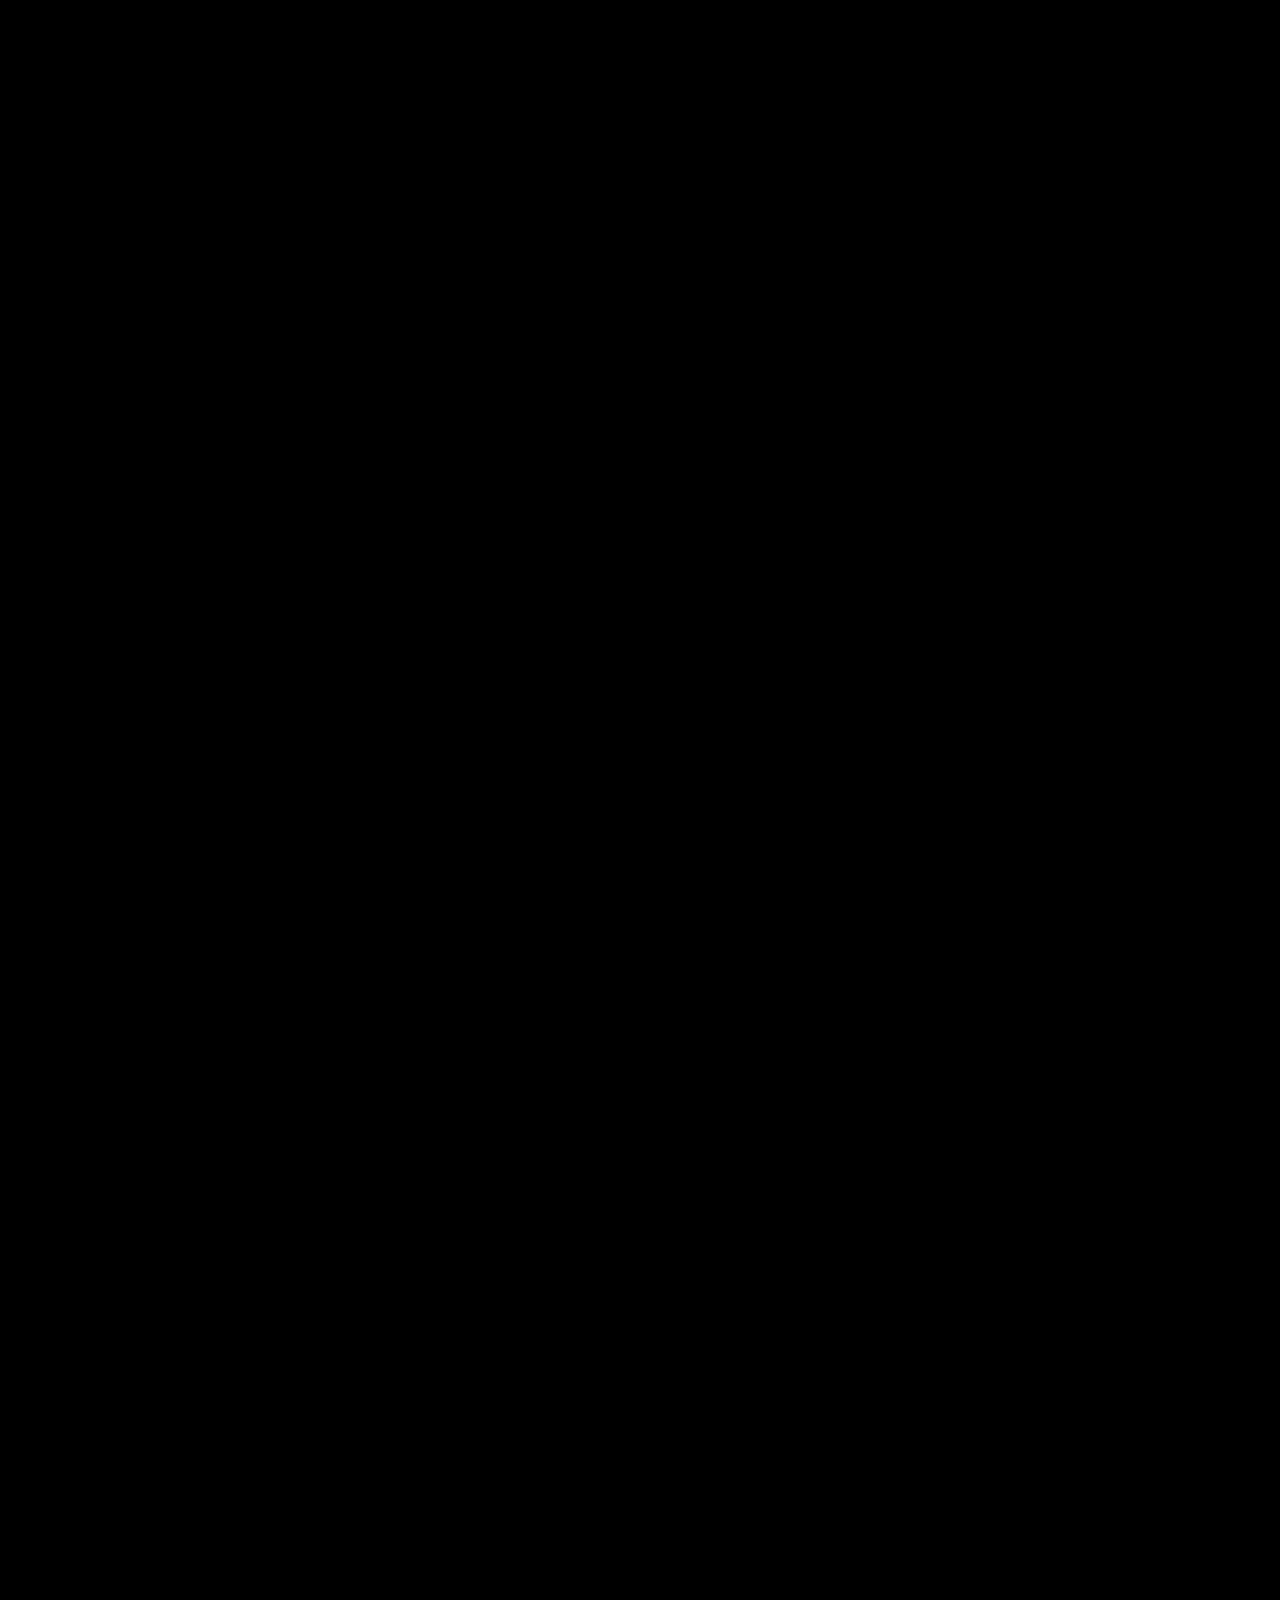
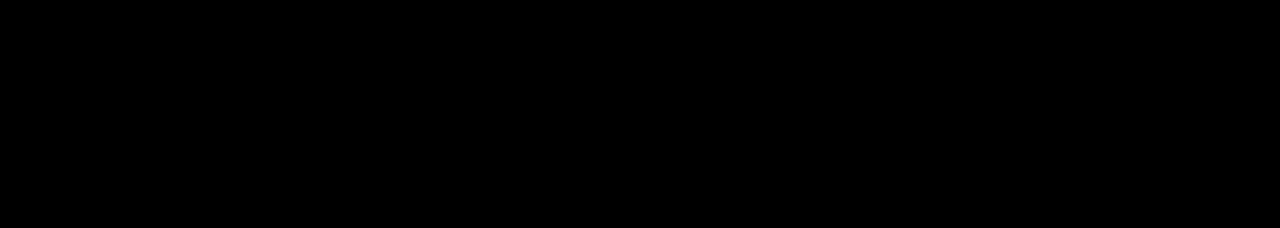
==== about_us.html @ 3aee6d56 "changes and new pages added" ====
<!DOCTYPE html>
<html lang="en">

<head>
    <meta charset="UTF-8">
    <meta name="viewport" content="width=device-width, initial-scale=1.0">
    <link rel="stylesheet" href="css/style.css">
    <link href="https://cdnjs.cloudflare.com/ajax/libs/font-awesome/6.0.0-beta3/css/all.min.css" rel="stylesheet">
    <link href="https://cdn.jsdelivr.net/npm/bootstrap@5.3.3/dist/css/bootstrap.min.css" rel="stylesheet"
        integrity="sha384-QWTKZyjpPEjISv5WaRU9OFeRpok6YctnYmDr5pNlyT2bRjXh0JMhjY6hW+ALEwIH" crossorigin="anonymous">
    <link rel="stylesheet" href="https://cdn.jsdelivr.net/npm/bootstrap-icons@1.11.3/font/bootstrap-icons.min.css">
    <title>BeforeBan</title>
    <style>
        
    </style>
</head>

<body class="link-body">
    <div class="container fade-up">

        <nav class="navbar-main fade-up">
            <div class="left-icons">
                <a href="#" class="text-white" id="openModal"><i class="fas fa-search"></i></a>
            </div>

            <div class="logo_2">
                <a href="index.html"><img src="images/logo2.png" alt=""></a>
            </div>

            <div class="right-icons">
                <a href="account.html" class="text-white"><i class="fas fa-user"></i></a>
                <a href="cart.html" class="text-white"><i class="fas fa-shopping-cart"></i></a>
            </div>
        </nav>

        <div class="menu">
            <a href="index.html">Home</a>
            <div class="dropdown">
                <a class="dropdown-toggle" href="#" role="button" id="dropdownAll">
                    All
                </a>
                <ul class="dropdown-menu bg-black" id="dropdownAllMenu">
                    <li><a class="dropdown-item" href="#">CAPS</a></li>
                    <li><a class="dropdown-item" href="#">T-SHIRTS</a></li>
                </ul>
            </div>

            <div class="dropdown">
                <a class="dropdown-toggle" href="#" role="button" id="dropdownCollection">
                    Collections
                </a>
                <ul class="dropdown-menu bg-black" id="dropdownCollectionMenu">
                    <li><a class="dropdown-item" href="#">OVERSIZED-T</a></li>
                    <li><a class="dropdown-item" href="#">BASEBALL CAPS</a></li>
                    <li><a class="dropdown-item" href="#">STREETWEAR SET</a></li>
                </ul>
            </div>

            <a href="#">Limited</a>
        </div>

        <div class="shipping-depth">
            <h1 class="pb-3 pt-3 about-heading">About Us</h1>

            <p>Welcome to BForBan, where artistry meets elegance in every stitch. Our brand is a testament to refined luxury and effortless sophistication, designed for those who seek exclusivity and embrace the finest things in life. At BForBan, we craft more than clothing; we curate timeless masterpieces that elevate your personal style.</p>

                <p>BForBan was born from a vision of premium craftsmanship and an unwavering commitment to excellence. With each collection, we embody the spirit of modern luxury—offering impeccably tailored garments that combine contemporary design with enduring quality. From luxurious t-shirts to meticulously crafted caps, every piece is a reflection of our dedication to precision, comfort, and elegance.</p>
                
                <h2>Our Vision</h2>

                <p>Our vision is to redefine modern luxury by offering products that transcend fleeting trends and embody timeless sophistication. We believe that true style is built on quality, authenticity, and attainable elegance—allowing our customers to confidently express their individuality through fashion.</p>
                

                <ul class="mt-5 mb-4">
                <h3 class="ul-heading">Why Choose BForBan?</h3>
                <li>- Exquisite Craftsmanship: Every item from BForBan is meticulously constructed from the highest-quality fabrics, ensuring unparalleled durability and comfort.</li>
               <li>- Distinctive Designs: Our pieces blend cutting-edge innovation with classic charm, offering designs that speak to both modern sensibilities and timeless elegance.</li>
                <li>- Collections: With a focus on exclusivity, our collections are designed for those who seek sophistication and distinction. Limited-edition releases ensure you’re always one step ahead in style.</li>
                <li>- Sustainability: We are deeply committed to ethical practices and environmental stewardship. From the sourcing of our materials to the final product, we strive to make a positive impact with each garment we create.</li>
                </ul>

                <h2>Our Commitment to You</h2>

                <p>At BForBan, we are committed to providing an unparalleled experience in both product and service. From the moment you discover our collections, we ensure a seamless journey marked by exceptional service, swift delivery, and a commitment to delivering the highest standard of quality.</p>
                
                <p>Our pieces are more than just fashion—they are an investment in your personal expression and a celebration of your distinct taste. With BForBan, you don’t simply wear clothing; you embody the essence of luxury and sophistication.</p>
                
                <!-- <h2>The BForBan Experience</h2>

                <ul>
               <li> Curated Luxury: A refined approach to style that combines heritage-inspired designs with modern sensibilities.</li>
               <li> Uncompromising Quality: From the finest fabrics to bespoke tailoring, we ensure every garment is a true work of art.</li>
                <li>Elegance for the Modern Connoisseur: Perfect for those who appreciate style that speaks volumes without saying a word.</li>
            </ul> -->
            <p>Join the exclusive world of <a class="text-green" href="index.html">BForBan</a>, where luxury, craftsmanship, and style converge. Thank you for choosing to elevate your wardrobe with us.</p>



        </div>



        <div class="footer-section">
            <label for="email-text">SUBSCRIBE TO OUR B4B SIGNUP:</label>
            <div class="form-control-footer">
                <input type="email" required>
                <label>
                    <span style="transition-delay:0ms">E</span><span style="transition-delay:50ms">n</span><span
                        style="transition-delay:100ms">t</span><span style="transition-delay:150ms">e</span><span
                        style="transition-delay:200ms">r</span><span style="transition-delay:250ms"></span><span
                        style="transition-delay:300ms">e</span><span style="transition-delay:350ms">m</span><span
                        style="transition-delay:400ms">a</span><span style="transition-delay:450ms">i</span><span
                        style="transition-delay:500ms">l</span><span style="transition-delay:550ms"></span><span
                        style="transition-delay:600ms">i</span><span style="transition-delay:650ms">d</span>
                </label>
            </div>

            <!-- Row below input with a link centered and social icons on the right -->
            <div class="footer-row mt-5">
                <a href="index.html" class="footer-link">@ 2024: BFORBAN CLOTHING</a>
                <div class="social-icons">
                    <a href="#" class="social-icon" aria-label="Facebook"><i class="fab fa-facebook"></i></a>
                    <a href="#" class="social-icon" aria-label="Twitter"><i class="fab fa-pinterest"></i></a>
                    <a href="#" class="social-icon" aria-label="Instagram"><i class="fab fa-instagram"></i></a>
                </div>
            </div>

            <!-- New row for footer links centered -->
            <div class="footer-links-row">
                <ul class="mt-5">
                    <li><a href="#" class="footer-link-bottom">Refund Policy</a></li>
                    <li><a href="#" class="footer-link-bottom">Terms and Service</a></li>
                    <li><a href="#" class="footer-link-bottom">Privacy Policy</a></li>
                    <li><a href="#" class="footer-link-bottom">Shipping Policy</a></li>
                </ul>
            </div>

        </div>



    </div>



    <!-- Search Modal -->
    <div id="searchModal" class="modal">
        <div class="modal-content-search">
            <span class="close" id="closeModal">&times;</span>
            <h5 class="text-shine-modal">"FIND YOUR THREAD"</h5>
            <input type="text" placeholder="Search...">
            <button type="button">Search</button>
        </div>
    </div>





    <script src="js/scripts.js"></script>
    <script src="https://cdn.jsdelivr.net/npm/@popperjs/core@2.11.6/dist/umd/popper.min.js"
        integrity="sha384-oBqDVmMz4fnFO9gybBogGz+zWkRJixsnhRQZBs3mI1cE5Qihc95cJfM6HLFfM5bs"
        crossorigin="anonymous"></script>
    <script src="https://cdn.jsdelivr.net/npm/bootstrap@5.3.3/dist/js/bootstrap.min.js"
        integrity="sha384-eHRCQYeF4mZ4hxLnGgEv99d/6sICnxD+5y6LP6azHxSHCJcWuKbB0I4laYFejJOE"
        crossorigin="anonymous"></script>

</body>

</html>
---- css/style.css ----
* {
  margin: 0;
  padding: 0;
  box-sizing: border-box;
}

body,
html {
  height: 100%;
  font-family: Arial, sans-serif;
  color: white;
}

.video-background {
  position: fixed;
  top: 0;
  left: 0;
  width: 100%;
  height: 100%;
  object-fit: cover;
  z-index: -1;
  /* Ensure video stays behind content */
  filter: brightness(0.7);
  /* Optional: dims the video */
}

.content {
  display: flex;
  flex-direction: column;
  justify-content: center;
  align-items: center;
  height: 100vh;
  text-align: center;
  z-index: 1;
  /* Ensure content is above the video */
  position: relative;
}

.logo {
  font-size: 1em;
  font-weight: bold;
  margin-bottom: 20px;
  animation: rotateRight 10s linear infinite;
  /* Rightward rotation */
}

/* Define keyframes for rightward rotation (along the X-axis) */
@keyframes rotateRight {
  from {
    transform: rotateX(0deg);
  }

  to {
    transform: rotateX(360deg);
    /* Complete 360-degree rotation along x-axis */
  }
}

.links a {
  display: block;
  font-size: 1.1em;
  color: white;
  margin: 15px 0;
  text-decoration: none;
  font-family: monospace;
  letter-spacing: 2px;
  transition: color 0.3s, transform 0.3s;
}

.links a:hover {
  transform: scale(1.7);
  font-weight: bold;
}


/* Social Media Icons */
.social-media {
  position: fixed;
  bottom: 60px;
  /* Positioned near the bottom */
  left: 50%;
  transform: translateX(-50%);
  display: flex;
  justify-content: center;
  gap: 20px;
  z-index: 2;
  /* Ensure icons are above the video */
}

.social-media a {
  color: white;
  font-size: 2em;
  /* Adjusted size for better visibility */
  text-decoration: none;
  transition: transform 0.3s;
}

.social-media a:hover {
  transform: scale(1.3);
  /* Zoom effect on hover */
}

/* Social Media Text */
.social-media-text {
  position: fixed;
  bottom: 20px;
  /* Positioned just below the icons */
  left: 50%;
  transform: translateX(-50%);
  font-size: 1.2em;
  /* Default font size */
  color: white;
  text-align: center;
  z-index: 2;
  /* Ensure the text is above the video */
}

/* Media Query for Mobile Devices */


.text-shine {
  padding: 0px;
  color: #fff;
  background: linear-gradient(to right, #ffffff 0, #fff 10%, #00000056 20%);
  background-position: 0;
  -webkit-background-clip: text;
  -webkit-text-fill-color: transparent;
  animation: shine 3s infinite linear;
  animation-fill-mode: forwards;
  -webkit-text-size-adjust: none;
  font-weight: 600;
  font-size: 20px;
  text-decoration: none;
  white-space: nowrap;
  font-family: monospace;
  margin-top: 20px;
  /* Space between the button and the text */
}


@-moz-keyframes shine {
  0% {
    background-position: 0;
  }

  60% {
    background-position: 180px;
  }

  100% {
    background-position: 180px;
  }
}

@-webkit-keyframes shine {
  0% {
    background-position: 0;
  }

  60% {
    background-position: 180px;
  }

  100% {
    background-position: 180px;
  }
}

@-o-keyframes shine {
  0% {
    background-position: 0;
  }

  60% {
    background-position: 180px;
  }

  100% {
    background-position: 180px;
  }
}

@keyframes shine {
  0% {
    background-position: 0;
  }

  60% {
    background-position: 180px;
  }

  100% {
    background-position: 360px;
  }
}


/* ---------------product css----------------- */
.link-body {
  background-color: #000;
  color: #fff;
  font-family: monospace;
}

/* Fade-up Animation */
.fade-up {
  opacity: 0;
  transform: translateY(20px);
  animation: fadeUpAnimation 1.5s ease-out forwards;
}

@keyframes fadeUpAnimation {
  from {
    opacity: 0;
    transform: translateY(50px);
  }

  to {
    opacity: 1;
    transform: translateY(0);
  }
}

.navbar-main {
  display: flex;
  justify-content: space-between;
  align-items: center;
  padding-bottom: 50px;
  padding-top: 50px;
  border-bottom: 1px solid #333;
}

.navbar-main .left-icons,
.navbar-main .right-icons {
  display: flex;
  align-items: center;
  gap: 15px;
}

.navbar-main .logo_2 {
  text-align: center;
  font-size: 1em;
  font-weight: bold;
}

.logo_2 img {
  width: 200px;
  margin-left: 30px;
}

@media (max-width: 768px) {
  .logo_2 img {
    width: 100px;
    margin-left: 20px;
  }
}

.menu {
  display: flex;
  flex-wrap: wrap;
  justify-content: center;
  gap: 15px;
  background-color: #11111149;
  padding: 10px 0;
  border-top: 1px solid #000000;
}

.menu a,
.menu .dropdown-toggle {
  color: #fff;
  text-decoration: none;
  transition: color 0.3s;
}

.menu a:hover,
.menu .dropdown-toggle:hover {
  color: #00ff00;
}

/* Dropdown Menu Styling */
.dropdown {
  position: relative;

}

/* Styling the dropdown menu */
.dropdown-menu {
  display: none;
  position: absolute;
  top: 100%;
  left: 0;
  background-color: #1111114c;
  border: none;
  padding: 10px;
  margin-top: 5px;
  z-index: 10;
  width: 200px;

}

.dropdown-menu a {
  color: #fff;
  text-decoration: none;
  display: block;

}

.dropdown-menu a:hover {
  color: #00ff00;
  background-color: #222;
}

@media (max-width: 768px) {
  .dropdown-menu {
    width: 100%;
    left: 0;
  }
}

.dropdown-menu a.active {
  color: #00ff00;
  background-color: #222;
  font-weight: bold;
  border: 1px solid white;

}


.modal {
  display: none;
  position: fixed;
  top: 0;
  left: 0;
  width: 100%;
  height: 100%;
  background-color: rgba(0, 0, 0, 0.578);
  justify-content: center;
  align-items: center;
  z-index: 1000;
}

.modal-content-search {
  background-color: #111;
  padding: 20px;
  border-radius: 5px;
  width: 90%;
  max-width: 500px;
  color: #fff;
  text-align: center;
  position: relative;
}

.modal-content-search .close {
  position: absolute;
  top: 10px;
  right: 10px;
  font-size: 1.5em;
  cursor: pointer;
  color: #fff;
}

.modal-content-search input[type="text"] {
  width: 100%;
  padding: 10px;
  margin-top: 20px;
  background-color: #000;
  border: 1px solid #333;
  border-radius: 3px;
  color: #fff;
}

.modal-content-search button {
  display: block;
  margin: 20px auto 0;
  padding: 5px 10px;
  background-color: #00000060;
  border: none;
  color: #ffffff9a;
  font-weight: bold;
  cursor: pointer;
  border-radius: 5px;
  transition: transform 0.3s ease, background-color 0.3s ease;
  /* Added transition for smooth effect */
}

.modal-content-search button:hover {
  transform: scale(1.1);
  /* Scale the button to 1.1 times its size when hovered */
  background-color: rgba(255, 255, 255, 0.421);
  color: black;
}

.text-shine-modal {
  padding: 0px;
  color: #ffffff;
  background: linear-gradient(to right, #ffffff95 0, #fff 10%, #ffffff6c 20%);
  background-position: 0;
  -webkit-background-clip: text;
  -webkit-text-fill-color: transparent;
  animation: shine 3s infinite linear, move-text 10s infinite linear;
  animation-fill-mode: forwards;
  -webkit-text-size-adjust: none;
  font-weight: 600;
  font-size: 20px;
  text-decoration: none;
  white-space: nowrap;
  font-family: monospace;
  margin-top: 20px;
  /* Space between the button and the text */
}

@-moz-keyframes shine {
  0% {
    background-position: 0;
  }

  60% {
    background-position: 180px;
  }

  100% {
    background-position: 180px;
  }
}

@-webkit-keyframes shine {
  0% {
    background-position: 0;
  }

  60% {
    background-position: 180px;
  }

  100% {
    background-position: 180px;
  }
}

@-o-keyframes shine {
  0% {
    background-position: 0;
  }

  60% {
    background-position: 180px;
  }

  100% {
    background-position: 180px;
  }
}

@keyframes shine {
  0% {
    background-position: 0;
  }

  60% {
    background-position: 180px;
  }

  100% {
    background-position: 360px;
  }
}


/* product-section all css */
.product-section {
  padding: 50px 0;
}

.card {
  background-color: #111;
  color: #fff;
  border: 1px solid #333;
  border-radius: 5px;
}



.card-img-top {
  height: 450px;
  object-fit: cover;
  object-position: top;
}

.card-img-title {
  color: #ffffff;
  font-size: 16px;
}

.card-text {
  color: white;
}

.btn-custom {
  background-color: #333;
  color: #fff;
  border: none;
  width: 50%;
}

.btn-custom:hover {
  background-color: #00ff00;
}

/* From Uiverse.io by JaydipPrajapati1910 */
.button-img-cart {
  --tooltip-height: 35px;
  --tooltip-width: 90px;
  --gap-between-tooltip-to-button: 100px;
  --button-color: #222;
  --tooltip-color: #fff;
  width: var(--width);
  height: var(--height);
  background: var(--button-color);
  text-align: center;
  border-radius: 0.45em;
  font-family: "Arial";
  transition: background 0.3s;
  justify-content: center;
  position: absolute;
  bottom: 30px;
  /* Adjust to control distance from bottom */
  left: 50%;
  transform: translateX(-50%);
  --width: 40%;
  /* Adjust width as needed */
  --height: 40px;
}

.button-img-cart::before {
  position: absolute;
  content: attr(data-tooltip);
  width: var(--tooltip-width);
  height: var(--tooltip-height);
  background-color: #555;
  font-size: 0.9rem;
  color: #fff;
  border-radius: .25em;
  line-height: var(--tooltip-height);
  bottom: calc(var(--height) + var(--gap-between-tooltip-to-button) + 10px);
  left: calc(50% - var(--tooltip-width) / 2);
}

.button-img-cart::after {
  position: absolute;
  content: '';
  width: 0;
  height: 0;
  border: 10px solid transparent;
  border-top-color: #555;
  left: calc(50% - 10px);
  bottom: calc(100% + var(--gap-between-tooltip-to-button) - 10px);
}

.button-img-cart::after,
.button-img-cart::before {
  opacity: 0;
  visibility: hidden;
  transition: all 0.5s;
}

.text {
  display: flex;
  align-items: center;
  justify-content: center;
}

.button-wrapper,
.text,
.icon {
  overflow: hidden;
  position: absolute;
  width: 100%;
  height: 100%;
  left: 0;
  color: #fff;
}

.text {
  top: 0
}

.text,
.icon {
  transition: top 0.5s;
}

.icon {
  color: #fff;
  top: 100%;
  display: flex;
  align-items: center;
  justify-content: center;
}

.icon svg {
  width: 24px;
  height: 24px;
}

.button-img-cart:hover {
  background: #222;
}

.button-img-cart:hover .text {
  top: -100%;
}

.button-img-cart:hover .icon {
  top: 0;
}

.button-img-cart:hover:before,
.button-img-cart:hover:after {
  opacity: 1;
  visibility: visible;
}

.button-img-cart:hover:after {
  bottom: calc(var(--height) + var(--gap-between-tooltip-to-button) - 20px);
}

.button-img-cart:hover:before {
  bottom: calc(var(--height) + var(--gap-between-tooltip-to-button));
}


.pagination {
  display: flex;
  justify-content: center;
  padding-top: 20px;
}

.page-link-pagination {
  position: relative;
  color: white;
  font-size: 24px;
  display: block;
  padding: var(--bs-pagination-padding-y) var(--bs-pagination-padding-x);
  text-decoration: none;
  background-color: black;
  transition: color .15s ease-in-out, background-color .15s ease-in-out, border-color .15s ease-in-out, box-shadow .15s ease-in-out;
}

/* Active page link */
.page-item.active .page-link-pagination {
  color: green;
}

/* Hover effect for page links */
.page-item .page-link-pagination:hover {
  background-color: #000000;
  color: #ffffff;
}

/* Arrow icon style */
.page-item a span {
  font-size: 24px;
  color: white;
}

/* Zoom-in effect on hover */
.page-item .page-link-pagination:hover {
  transform: scale(1.1);
}




/* ----------Main Footer Section-------------- */
.footer-section {
  display: flex;
  flex-direction: column;
  justify-content: center;
  align-items: center;
  padding: 20px;
  color: #fff;
  text-align: center;
  width: 100%;
  position: sticky;
}

/* Label Style */
.footer-section label {
  font-size: 18px;
  margin-bottom: 25px;
  width: 100%;
  /* Ensures the label takes the full width */
  text-align: center;
  /* Ensures label text is centered */
}

/* Form Control Container */
.form-control-footer {
  position: relative;
  display: flex;
  flex-direction: column;
  align-items: center;
  width: 100%;
  /* Make the form responsive */
  max-width: 400px;
  /* Prevents input from getting too wide */
  margin-bottom: 20px;
  /* Space between input and footer-row */
}

/* Input Field Style */
.form-control-footer input {
  background-color: transparent;
  border: 0;
  border-bottom: 2px #fff solid;
  display: block;
  width: 100%;
  max-width: 250px;
  /* Ensures input isn't too wide */
  padding: 15px 0;
  font-size: 18px;
  color: #fff;
  text-align: center;
}

/* Input Focus and Valid States */
.form-control-footer input:focus,
.form-control-footer input:valid {
  outline: 0;
  border-bottom-color: green;
}

/* Label Transition */
.form-control-footer label {
  position: absolute;
  top: 15px;
  left: 0;
  pointer-events: none;
  width: 100%;
  text-align: center;
}

/* Label Span Animation */
.form-control-footer label span {
  display: inline-block;
  font-size: 18px;
  min-width: 5px;
  color: #fff;
  transition: 0.3s cubic-bezier(0.68, -0.55, 0.265, 1.55);
}

/* Input Focus or Valid + Label Span */
.form-control-footer input:focus+label span,
.form-control-footer input:valid+label span {
  color: rgba(255, 255, 255, 0.449);
  transform: translateY(-30px);
}

/* Row below input (link + social icons) */
.footer-row {
  display: flex;
  justify-content: space-between;
  /* Space between the link and social icons */
  align-items: center;
  width: 100%;
  margin-top: 15px;
}

/* Footer Link Style */
.footer-link {
  color: #fff;
  font-size: 18px;
  text-decoration: none;
  text-align: left;
  /* Align the footer link to the left */
  width: 100%;
  max-width: 350px;
  /* Matches input field width */
}

/* Hover effect for footer link */
.footer-link:hover {
  color: green;
  text-decoration: line-through;
}

/* Social Icons Container */
.social-icons {
  display: flex;
  justify-content: flex-end;
  /* Align social icons to the right */
  gap: 15px;
}

/* Social Icon Style */
.social-icon {
  font-size: 20px;
  color: #fff;
  transition: color 0.3s;
}

/* Hover effect for social icons */
.social-icon:hover {
  color: #00aaff;
}

/* Responsive Design for Small Screens */
@media (max-width: 600px) {
  .footer-section {
    padding: 20px;
    width: 100%;
  }

  .form-control-footer {
    width: 90%;
    max-width: 350px;
  }

  /* Footer Row for Small Screens */
  .footer-row {
    flex-direction: column;
    align-items: center;
    gap: 10px;
  }

  .social-icons {
    justify-content: center;
    /* Center social icons on mobile */
    padding-top: 10px;
    /* Add padding-top for social icons on mobile */
  }

  .social-icon {
    font-size: 20px;
    margin-left: 10px;
  }

  /* Footer link styling */
  .footer-link {
    width: 100%;
    text-align: center;
    max-width: 100%;
    /* Ensure the footer link takes full width on small screens */
  }
}

/* Unordered list styles */
.footer-links-row ul {
  padding: 0;
  margin: 0;
  display: flex;
  list-style: inside;
  gap: 10px;
  flex-wrap: wrap;
  justify-content: center;
  align-items: flex-start;
  /* Ensure the items align at the top of the container */
}

.footer-links-row .footer-link-bottom {
  color: #fff;
  font-size: 12px;
  text-decoration: none;
  text-align: center;
  transition: color 0.3s ease, transform 0.3s ease;
  white-space: normal;
  word-wrap: break-word;
  word-break: break-word;
  width: auto;
}

/* Hover effect for links */
.footer-links-row .footer-link-bottom:hover {
  color: green;
  transform: scale(1.3);
}

/* Mobile responsiveness */
@media (max-width: 480px) {
  .footer-links-row ul {
    display: flex;
    flex-direction: column;
    padding-left: 0;
    align-items: flex-start;
    /* Align items from the same starting point */
    justify-content: flex-start;
    /* Ensure the items start from the top */
    width: 100%;
    /* Ensure the list uses the full width of the container */
  }

  .footer-links-row .footer-link-bottom {
    font-size: 14px;
    width: auto;
    text-align: left;
    /* Align the text to the left for a cleaner look */
    padding-left: 20px;
    /* Optional: Add padding to create indentation */
  }
}



/* ----------account login-form css---------- */

.container-form-main {
  display: flex;
  justify-content: center;
  /* Horizontally centers the content */
  align-items: center;
  /* Vertically centers the content */
  flex-direction: column;
  /* Ensures the content is stacked vertically */
  padding: 20px;
  /* Optional padding to prevent content from touching the edges */
}

/* Login container */
.login-container {
  width: 100%;
  /* Make it take full width on smaller screens */
  max-width: 600px;
  /* Limit width to 600px for large screens */
  padding: 20px;
  background-color: #000000;
  border-radius: 8px;
  box-shadow: 0 4px 10px rgba(0, 0, 0, 0.1);
  /* Initial box shadow */
  display: flex;
  flex-direction: column;
  justify-content: center;
  align-items: center;
  border-top: none;
  border-bottom: none;
  transition: box-shadow 0.3s ease-in-out;
  /* box-shadow: 0 8px 10px white;  */

}

/* Hover effect for login container */
.login-container:hover {
  box-shadow: 0 8px 30px white;
  /* Increased shadow on hover */
}

/* Heading */
.form-heading {
  text-align: center;
  margin-bottom: 20px;
  font-size: 24px;
  font-weight: bold;
  color: #333;
}

/* Input group styling */
.input-group {
  margin-bottom: 15px;
}

.inputbox {
  position: relative;
  width: 100%;
  /* Make input box take up full width */
  max-width: 500px;
  /* Max width for input fields */
}

.inputbox input {
  position: relative;
  width: 100%;
  padding: 20px 10px 10px;
  background: transparent;
  outline: none;
  box-shadow: none;
  border: none;
  color: white;
  font-size: 1em;
  letter-spacing: 0.05em;
  transition: 0.5s;
  z-index: 10;
}

.inputbox span {
  position: absolute;
  left: 0;
  padding: 20px 10px 10px;
  font-size: 1em;
  color: #8f8f8f;
  letter-spacing: 00.05em;
  transition: 0.5s;
  pointer-events: none;
}

.inputbox input:valid~span,
.inputbox input:focus~span {
  color: white;
  transform: translateX(-10px) translateY(-34px);
  font-size: 0.75em;
}

.inputbox i {
  position: absolute;
  left: 0;
  bottom: 0;
  width: 100%;
  height: 2px;
  background: #ffffff2a;
  border-radius: 4px;
  transition: 0.5s;
  pointer-events: none;
  z-index: 9;
}

.form-heading {
  color: white;
  font-size: 30px;
  font-family: ui-monospace;
}

.inputbox input:valid~i,
.inputbox input:focus~i {
  height: 44px;
}

.input-group input:focus {
  outline: none;
  border-color: #007BFF;
}

/* Forgot password link */
.forgot-password {
  text-align: right;
  margin-bottom: 20px;
}

.forgot-password a {
  font-size: 12px;
  color: #f4f4f4;
  text-decoration: none;
  font-weight: bold;
}

.forgot-password a:hover {
  text-decoration: underline;
}

/* Sign In button */
.form-action {
  text-align: center;
  width: 100%;
  /* Ensure the button is centered */
}

.sign-in-button {
  padding: 12px 30px;
  /* Make the button a bit smaller */
  font-size: 16px;
  background-color: #0000005a;
  color: #fff;
  border: none;
  border-radius: 4px;
  cursor: pointer;
  width: auto;
  /* Make the button width auto (no 100% width) */
  transition: background-color 0.3s ease;
  margin: 0 auto;
  /* Centers the button */
}

.sign-in-button:hover {
  background-color: white;
  color: black;
}

/* Create account link below the button */
.create-account {
  text-align: center;
  margin-top: 15px;
}

.create-account p {
  font-size: 14px;
  color: #666;
}

.create-account a {
  font-size: 14px;
  color: #ffffff;
  text-decoration: none;
  font-weight: bold;
}

.create-account a:hover {
  text-decoration: underline;
}

/* Media Queries for Responsiveness */
@media (max-width: 768px) {

  /* For tablets and smaller devices */
  .form-heading {
    font-size: 20px;
  }

  .login-container {
    width: 90%;
    /* Slightly reduced width on smaller devices */
    max-width: 500px;
    /* Keep it manageable on larger small screens */
  }

  .inputbox {
    width: 100%;
    /* Ensure input box takes up full width */
  }

  .sign-in-button {
    font-size: 14px;
    padding: 10px 20px;
    width: auto;
    /* Center button width */
  }
}

@media (max-width: 480px) {

  /* For mobile screens */
  .form-heading {
    font-size: 18px;
  }

  .login-container {
    width: 100%;
    /* Full width on mobile */
    padding: 15px;
  }

  .inputbox {
    width: 100%;
    /* Ensure the input fields are full width */
  }

  .sign-in-button {
    font-size: 14px;
    padding: 10px 20px;
    width: auto;
    /* Center button width */
  }

  .forgot-password {
    text-align: center;
    margin-bottom: 15px;
  }

  .create-account p {
    font-size: 13px;
  }
}



/* ------------cart css-------------- */

.cart-container {
  display: flex;
  flex-direction: column;
  align-items: center;
  justify-content: center;
  text-align: center;
  padding: 50px 20px;
  /* Default padding */
  border-radius: 8px;
  box-shadow: 0 4px 6px rgba(0, 0, 0, 0.1);
  height: auto;
  /* Allow height to adjust based on content */
  margin: 20px;
}

/* Cart heading styling */
.cart-heading {
  font-size: 34px;
  font-weight: bold;
  margin-bottom: 20px;
  color: white;
  font-family: monospace;
}

/* Cart button styling */
.cart-button {
  font-size: 16px;
  padding: 10px 20px;
  border: none;
  border-radius: 5px;
  cursor: pointer;
  background-color: #000000;
  color: white;
  transition: background-color 0.3s ease;
}

.cart-button:hover {
  background-color: #ffffff;
  color: #000000;
}

/* Make cart-container responsive on smaller screens */
@media (max-width: 768px) {
  .cart-container {
    padding: 40px 15px;
    /* Adjust padding for tablets and small screens */
  }

  .cart-heading {
    font-size: 28px;
    /* Smaller font size for mobile */
    margin-bottom: 15px;
    /* Reduce margin for mobile */
  }

  .cart-button {
    font-size: 14px;
    padding: 8px 16px;
    /* Smaller button padding */
  }
}

/* For very small screens (max-width: 480px or smaller) */
@media (max-width: 480px) {
  .cart-container {
    padding: 20px 10px;
    /* Further reduce padding for very small screens */
    margin: 10px;
    /* Reduce margins */
  }

  .cart-heading {
    font-size: 24px;
    /* Even smaller font size */
    margin-bottom: 10px;
    /* Reduce margin */
  }

  .cart-button {
    font-size: 12px;
    /* Smaller button text */
    padding: 6px 12px;
    /* Smaller button padding */
  }
}

/* For extremely small screens (max-width: 320px) */
@media (max-width: 320px) {
  .cart-container {
    padding: 15px 5px;
    /* Minimal padding for very small screens */
  }

  .cart-heading {
    font-size: 20px;
    /* Much smaller font size for tiny screens */
    margin-bottom: 8px;
    /* Adjust bottom margin */
  }

  .cart-button {
    font-size: 10px;
    /* Super small button text */
    padding: 4px 10px;
    /* Small button padding */
  }
}

.cart-button:hover {
  background-color: #ffffff;
  color: #000000;
  /* Darker blue when hovering */
}

.btn-53,
.btn-53 *,
.btn-53 :after,
.btn-53 :before,
.btn-53:after,
.btn-53:before {
  border: 0 solid;
  box-sizing: border-box;
}

.btn-53 {
  -webkit-tap-highlight-color: transparent;
  -webkit-appearance: button;
  background-color: black;
  background-image: none;
  color: white;
  cursor: pointer;
  font-family: ui-sans-serif, system-ui, -apple-system, BlinkMacSystemFont,
    Segoe UI, Roboto, Helvetica Neue, Arial, Noto Sans, sans-serif,
    Apple Color Emoji, Segoe UI Emoji, Segoe UI Symbol, Noto Color Emoji;
  font-size: 16px;
  /* Default font size for larger screens */
  line-height: 1.5;
  margin: 0;
  -webkit-mask-image: -webkit-radial-gradient(#000, #fff);
  padding: 0;
  text-transform: uppercase;
  border-radius: 10px;
  display: block;
  font-weight: 900;
  overflow: hidden;
  padding: 0.6rem 3rem;
  position: relative;
}

.btn-53:disabled {
  cursor: default;
}

.btn-53:-moz-focusring {
  outline: auto;
}


.btn-53 [hidden] {
  display: none;
}

.btn-53 {
  border-radius: 10px;
  box-sizing: border-box;
  display: block;
  font-weight: 900;
  overflow: hidden;
  padding: 0.6rem 3rem;
  position: relative;
  text-transform: uppercase;
  box-shadow: 0 4px 10px rgb(255, 255, 255);

}

.btn-53 .original {
  background: white;
  color: black;
  display: grid;
  inset: 0;
  place-content: center;
  position: absolute;
  font-size: 18px;
  transition: transform 0.2s cubic-bezier(0.87, 0, 0.13, 1);
}

.btn-53:hover .original {
  transform: translateY(100%);
}

.btn-53 .letters {
  display: inline-flex;
  justify-content: center;
  flex-wrap: nowrap;
  /* Prevent the letters from wrapping */
  font-size: 16px;
  /* Default font size for larger screens */
}

.btn-53 span {
  opacity: 0;
  transform: translateY(-15px);
  transition: transform 0.4s cubic-bezier(0.87, 0, 0.13, 1), opacity 0.2s;
}

.btn-53:hover span {
  opacity: 1;
  transform: translateY(0);
}




/* @media (min-width: 768px) {
.btn-53.w-md-auto {
  width: auto; 
}
} */

.btn-53 span:nth-child(2n) {
  transform: translateY(15px);
}

.btn-53:hover span {
  opacity: 1;
  transform: translateY(0);
}

.btn-53:hover span:nth-child(2) {
  transition-delay: 0.1s;
}

.btn-53:hover span:nth-child(3) {
  transition-delay: 0.2s;
}

.btn-53:hover span:nth-child(4) {
  transition-delay: 0.3s;
}

.btn-53:hover span:nth-child(5) {
  transition-delay: 0.4s;
}

.btn-53:hover span:nth-child(6) {
  transition-delay: 0.5s;
}

@media (max-width: 768px) {
  .btn-53 .letters {
    font-size: 14px;
    /* Reduce font size for mobile */
    justify-content: center;
    /* Ensure text stays centered */
    flex-wrap: nowrap;
    /* Ensure text stays in one line */
  }

  .btn-53 .letters span {
    font-size: 14px;
    /* Reduce letter size for mobile */
  }

  .btn-53 {
    padding: 0.4rem 2rem;
    /* Adjust padding for smaller screens */
    min-width: 120px;
    /* Ensure the button remains reasonably sized */
  }
}

/* For extra small devices (250px screen width) */
@media (max-width: 250px) {
  .btn-53 .letters {
    font-size: 10px;
    /* Further reduce font size on very small screens */
  }

  .btn-53 .letters span {
    font-size: 10px;
    /* Reduce letter size further */
  }

  .btn-53 {
    min-width: 100px;
    /* Ensure the button fits on very small screens */
    padding: 0.3rem 1.5rem;
    /* Adjust padding further to fit */
  }
}



/* Default styles for the cube and button */
.cube {
  transition: all 0.4s;
  transform-style: preserve-3d;
  width: 200px;
  height: 47px;
}

.button-icon:hover {
  border-color: #000000;
}

.button-icon:hover .cube {
  transform: rotateX(90deg);
}

/* Styling for the sides of the cube */
.side {
  position: absolute;
  height: 47px;
  width: 200px;
  display: flex;
  font-size: 16px;
  /* Default font size */
  justify-content: center;
  align-items: center;
  letter-spacing: 0.5px;
  font-weight: bold;
}

/* Top side styling */
.top {
  background: black;
  color: #fff;
  transform: rotateX(-90deg) translate3d(0, 13.5px, 2em);
  box-shadow: 0 4px 10px white;
}

.top-text {
  color: white;
  text-decoration: none;
}

/* Front side styling */
.front {
  background: black;
  color: #fff;
  transform: translate3d(0, 0, 1em);
  box-shadow: 0 4px 10px rgb(255, 255, 255);
  /* You can adjust the values as needed */
}

/* Responsive adjustments */
@media (max-width: 768px) {
  .cube {
    width: 180px;
    /* Slightly reduce the width for smaller screens */
    height: 45px;
    /* Reduce height slightly */
  }

  .side {
    width: 180px;
    /* Match the width change */
    font-size: 14px;
    /* Smaller font size for smaller screens */
  }
}

/* For very small screens (max-width: 480px) */
@media (max-width: 480px) {
  .cube {
    width: 160px;
    /* Further reduce the width */
    height: 40px;
    /* Reduce height further */
  }

  .side {
    width: 160px;
    /* Adjust side width */
    font-size: 12px;
    /* Reduce font size for better readability */
  }
}

/* For extra small devices (max-width: 250px) */
@media (max-width: 230px) {
  .cube {
    width: 140px;
    /* Significantly reduce the size */
    height: 30px;
    /* Further reduce height */
  }

  .side {
    width: 140px;
    /* Match width of the cube */
    font-size: 10px;
    /* Very small font size for tiny screens */
    padding: 2px;
    /* Adjust padding for very small screens */
  }

  .top {
    transform: rotateX(-90deg) translate3d(0, 10px, 2em);
    /* Adjust top side for smaller size */
  }

  .front {
    transform: translate3d(0, 0, 1em);
    /* Keep the front side transform */
  }
}



/* shipping depth css */

.shipping-depth {
  display: flex;
  flex-direction: column;
  align-items: center;
  /* Centers content horizontally */
  justify-content: center;
  /* Centers content vertically */
  text-align: center;
  /* Ensures text is centered */
  padding: 40px 20px;
  /* Adds padding to the section */
}

/* Ensure heading has proper spacing */
.shipping-depth h1 {
  font-size: 2rem;
  /* Adjust heading size */
  margin-bottom: 20px;
}

/* Paragraph styling */
.shipping-depth p {
  font-size: 1rem;
  line-height: 1.6;
  max-width: 800px;
  /* Limits width of the paragraph for readability */
  margin: 0 auto;
  /* Centers the paragraph */
}

/* Mobile responsiveness for smaller screens */
@media (max-width: 768px) {
  .shipping-depth h1 {
    font-size: 1.5rem;
    /* Adjust heading size for smaller screens */
  }

  .shipping-depth p {
    font-size: 0.95rem;
    /* Adjust paragraph font size for better readability */
  }
}

/* Extra small devices */
@media (max-width: 480px) {
  .shipping-depth h1 {
    font-size: 1.3rem;
    /* Smaller heading size for very small screens */
  }

  .shipping-depth p {
    font-size: 0.85rem;
    /* Adjust paragraph size for smaller devices */
  }
}






/* collections page css */

.card-body {
  display: flex;
  flex-direction: column;
  justify-content: center;
  /* Centers content vertically */
  align-items: center;
  /* Centers content horizontally */
  padding-top: 20px;
  padding-bottom: 10px;
  /* Adjust this height based on your design */
  position: relative;
  /* To position arrows absolutely */
}

/* Button container styling */
.container-collection {
  display: flex;
  position: relative;
  /* To ensure the arrows are positioned relative to this container */
  align-items: center;
  /* Centers the button horizontally */
  justify-content: center;
  /* Centers the button in the middle */
}

/* Button styling */
.button-collection {
  cursor: pointer;
  background: none;
  border: none;
  border-radius: 8px;
  padding: .5em 1.5em;
  font-size: 20px;
  font-weight: 600;
  color: white;
  transition: all .3s ease;
  position: relative;
  text-decoration-line: none;
  /* Position the button relative to allow for arrow positioning */
}


/* Arrow styling */


.button-collection:hover {
  letter-spacing: 2px;
}

.button-collection:hover~.second {
  opacity: .66;
  right: -20px;
  transition-delay: 50ms;
}

.button-collection:hover~.third {
  opacity: .33;
  right: -40px;
  transition-delay: 100ms;
}

.button-collection:hover {
  color: white;
}

.collection-card-link {
  text-decoration: none;
}




/* about us page css */

.about-heading {
  font-size: 2rem;
}

.shipping-depth {
  display: flex;
  flex-direction: column;
  align-items: center;
  /* Centers content horizontally */
  justify-content: center;
  /* Centers content vertically */
  text-align: center;
  /* Ensures text is centered */
  padding: 40px 20px;
  /* Adds padding to the section */
  max-width: 1000px;
  /* Limits the maximum width */
  margin: 0 auto;
  /* Centers the content horizontally */
}

/* Ensure heading has proper spacing */
.shipping-depth h1 {
  font-size: 2rem;
  /* Adjust heading size */
  margin-bottom: 20px;
}

/* Paragraph styling */
.shipping-depth p,
.shipping-depth ul {
  padding-left: 0;
  /* Remove any left padding */
  text-align: center;
  /* Align text to the left */
}

/* Adjust paragraph and unordered list indentation */


.shipping-depth ul {
  padding: 20px;;
  /* Indent list items */
  list-style-type: none;
  border: 1px solid white;
  /* Remove default bullet points */
}

/* Styling for unordered list items */
.shipping-depth ul li {
  margin-bottom: 10px;
}

/* Heading style for subheadings */
.shipping-depth h2 {
  font-size: 1.5rem;
  margin-top: 20px;
  font-weight: bold;
  text-align: left;
  padding-left: 20px;
  /* Indent h2 */
}

/* Mobile responsiveness for smaller screens */
@media (max-width: 768px) {
  .shipping-depth h1 {
    font-size: 1.5rem;
    /* Adjust heading size for smaller screens */
  }

  .shipping-depth p {
    font-size: 0.95rem;
    /* Adjust paragraph font size for better readability */
    padding-left: 15px;
    /* Slightly reduce the padding for smaller screens */
  }

  .shipping-depth ul {
    padding-left: 15px;
    /* Reduce the padding on smaller devices */
  }

  /* Reduce the width of the section */
  .shipping-depth {
    max-width: 90%;
    /* Make the width more fluid for mobile */
    padding: 20px;
  }

  .shipping-depth ul li {
    font-size: 0.9rem;
    /* Adjust list items size */
  }

  .shipping-depth h2 {
    font-size: 1.3rem;
    /* Adjust h2 size */
    padding-left: 10px;
    /* Reduce indentation */
  }
}

/* Extra small devices */
@media (max-width: 480px) {
  .shipping-depth h1 {
    font-size: 1.3rem;
    /* Smaller heading size for very small screens */
  }

  .shipping-depth p {
    font-size: 0.85rem;
    /* Adjust paragraph size for smaller devices */
  }

  .shipping-depth ul {
    padding-left: 10px;
    /* Further reduce the padding */
  }

  /* Further adjust width for very small screens */
  .shipping-depth {
    max-width: 95%;
    /* Almost full-width */
    padding: 15px;
  }

  .shipping-depth ul li {
    font-size: 0.8rem;
    /* Smaller list items */
  }

  .shipping-depth h2 {
    font-size: 1.2rem;
    /* Adjust h2 size further */
  }
}
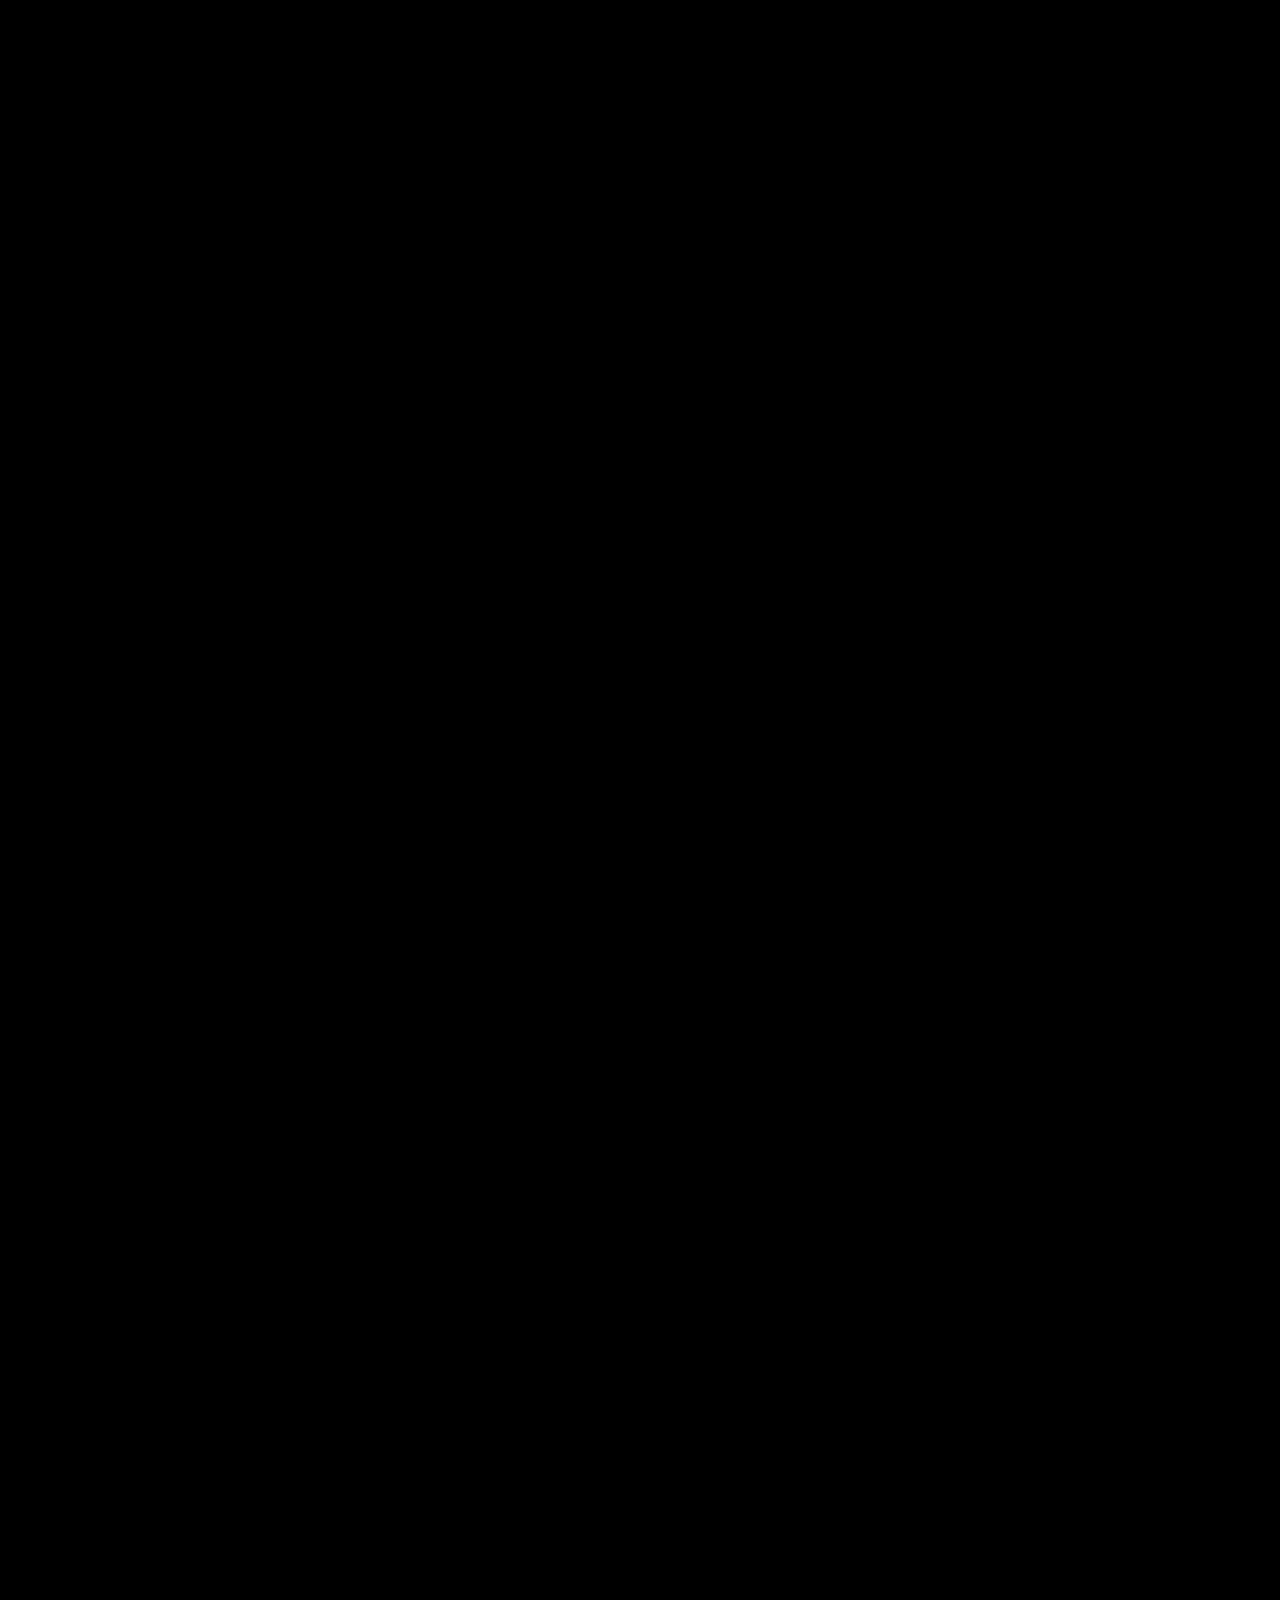
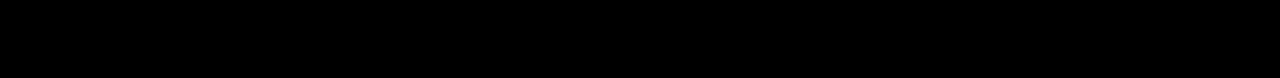
==== commit 95489e13: "changes" ====
--- a/about_us.html
+++ b/about_us.html
@@ -40,8 +40,9 @@
                     All
                 </a>
                 <ul class="dropdown-menu bg-black" id="dropdownAllMenu">
-                    <li><a class="dropdown-item" href="#">CAPS</a></li>
-                    <li><a class="dropdown-item" href="#">T-SHIRTS</a></li>
+                    <li><a class="dropdown-item" href="products.html?category=caps&page=1" id="capsLink">CAPS</a></li>
+    <li><a class="dropdown-item" href="products.html?category=tshirt&page=1" id="tshirtLink">T-SHIRTS</a></li>
+    <li><a class="dropdown-item" href="products.html?category=all&page=1" id="allProductsLink">ALL PRODUCTS</a></li>
                 </ul>
             </div>
 
@@ -158,6 +159,8 @@
 
 
     <script src="js/scripts.js"></script>
+    <script src="js/form.js"></script>
+
     <script src="https://cdn.jsdelivr.net/npm/@popperjs/core@2.11.6/dist/umd/popper.min.js"
         integrity="sha384-oBqDVmMz4fnFO9gybBogGz+zWkRJixsnhRQZBs3mI1cE5Qihc95cJfM6HLFfM5bs"
         crossorigin="anonymous"></script>
--- a/css/style.css
+++ b/css/style.css
@@ -1,13 +1,30 @@
+@font-face{
+  font-family: teko;
+  src: url(../fonts/exo/Exo-SemiBold.otf);
+}
+
+
 * {
   margin: 0;
   padding: 0;
   box-sizing: border-box;
+  -webkit-user-select: none; /* Chrome/Safari */
+  -moz-user-select: none;    /* Firefox */
+  -ms-user-select: none;     /* Internet Explorer */
+  user-select: none; 
+
+}
+
+img {
+  pointer-events: none;  /* Prevent images from being dragged */
+  -webkit-user-drag: none;
+  user-drag: none;
 }
 
 body,
 html {
   height: 100%;
-  font-family: Arial, sans-serif;
+  font-family: teko;
   color: white;
 }
 
@@ -58,11 +75,11 @@
 
 .links a {
   display: block;
-  font-size: 1.1em;
+  font-size: 0.9em;
   color: white;
   margin: 15px 0;
   text-decoration: none;
-  font-family: monospace;
+  font-family: teko;
   letter-spacing: 2px;
   transition: color 0.3s, transform 0.3s;
 }
@@ -121,7 +138,7 @@
 .text-shine {
   padding: 0px;
   color: #fff;
-  background: linear-gradient(to right, #ffffff 0, #fff 10%, #00000056 20%);
+  background: linear-gradient(to right, #ffffff 0, #fff 10%, #e9e9e983 50%);
   background-position: 0;
   -webkit-background-clip: text;
   -webkit-text-fill-color: transparent;
@@ -132,7 +149,7 @@
   font-size: 20px;
   text-decoration: none;
   white-space: nowrap;
-  font-family: monospace;
+  font-family: teko;
   margin-top: 20px;
   /* Space between the button and the text */
 }
@@ -199,7 +216,7 @@
 .link-body {
   background-color: #000;
   color: #fff;
-  font-family: monospace;
+  font-family: teko;
 }
 
 /* Fade-up Animation */
@@ -321,7 +338,7 @@
   color: #00ff00;
   background-color: #222;
   font-weight: bold;
-  border: 1px solid white;
+  /* border: 1px solid white; */
 
 }
 
@@ -404,7 +421,7 @@
   font-size: 20px;
   text-decoration: none;
   white-space: nowrap;
-  font-family: monospace;
+  font-family: teko;
   margin-top: 20px;
   /* Space between the button and the text */
 }
@@ -478,7 +495,21 @@
   border-radius: 5px;
 }
 
-
+@media (max-width: 1000px) {
+  .col-md-4 {
+    width: 50% !important;
+  }
+}
+
+@media (max-width: 600px) {
+  .col-md-4 {
+    width: 100% !important;
+  }
+  
+  .product {
+    margin-bottom: 15px;
+  }
+}
 
 .card-img-top {
   height: 450px;
@@ -518,7 +549,7 @@
   background: var(--button-color);
   text-align: center;
   border-radius: 0.45em;
-  font-family: "Arial";
+  font-family: teko;
   transition: background 0.3s;
   justify-content: center;
   position: absolute;
@@ -765,6 +796,7 @@
   width: 100%;
   margin-top: 15px;
 }
+
 
 /* Footer Link Style */
 .footer-link {
@@ -1014,7 +1046,7 @@
 .form-heading {
   color: white;
   font-size: 30px;
-  font-family: ui-monospace;
+  font-family: ui-teko;
 }
 
 .inputbox input:valid~i,
@@ -1182,7 +1214,7 @@
   font-weight: bold;
   margin-bottom: 20px;
   color: white;
-  font-family: monospace;
+  font-family: teko;
 }
 
 /* Cart button styling */
@@ -1292,9 +1324,7 @@
   background-image: none;
   color: white;
   cursor: pointer;
-  font-family: ui-sans-serif, system-ui, -apple-system, BlinkMacSystemFont,
-    Segoe UI, Roboto, Helvetica Neue, Arial, Noto Sans, sans-serif,
-    Apple Color Emoji, Segoe UI Emoji, Segoe UI Symbol, Noto Color Emoji;
+  font-family: teko;
   font-size: 16px;
   /* Default font size for larger screens */
   line-height: 1.5;
@@ -1582,7 +1612,7 @@
   /* Centers content vertically */
   text-align: center;
   /* Ensures text is centered */
-  padding: 40px 20px;
+  padding: 30px 10px;
   /* Adds padding to the section */
 }
 
@@ -1600,6 +1630,7 @@
   max-width: 800px;
   /* Limits width of the paragraph for readability */
   margin: 0 auto;
+  /* line-height: 2; */
   /* Centers the paragraph */
 }
 
@@ -1845,4 +1876,5 @@
     font-size: 1.2rem;
     /* Adjust h2 size further */
   }
-}+}
+
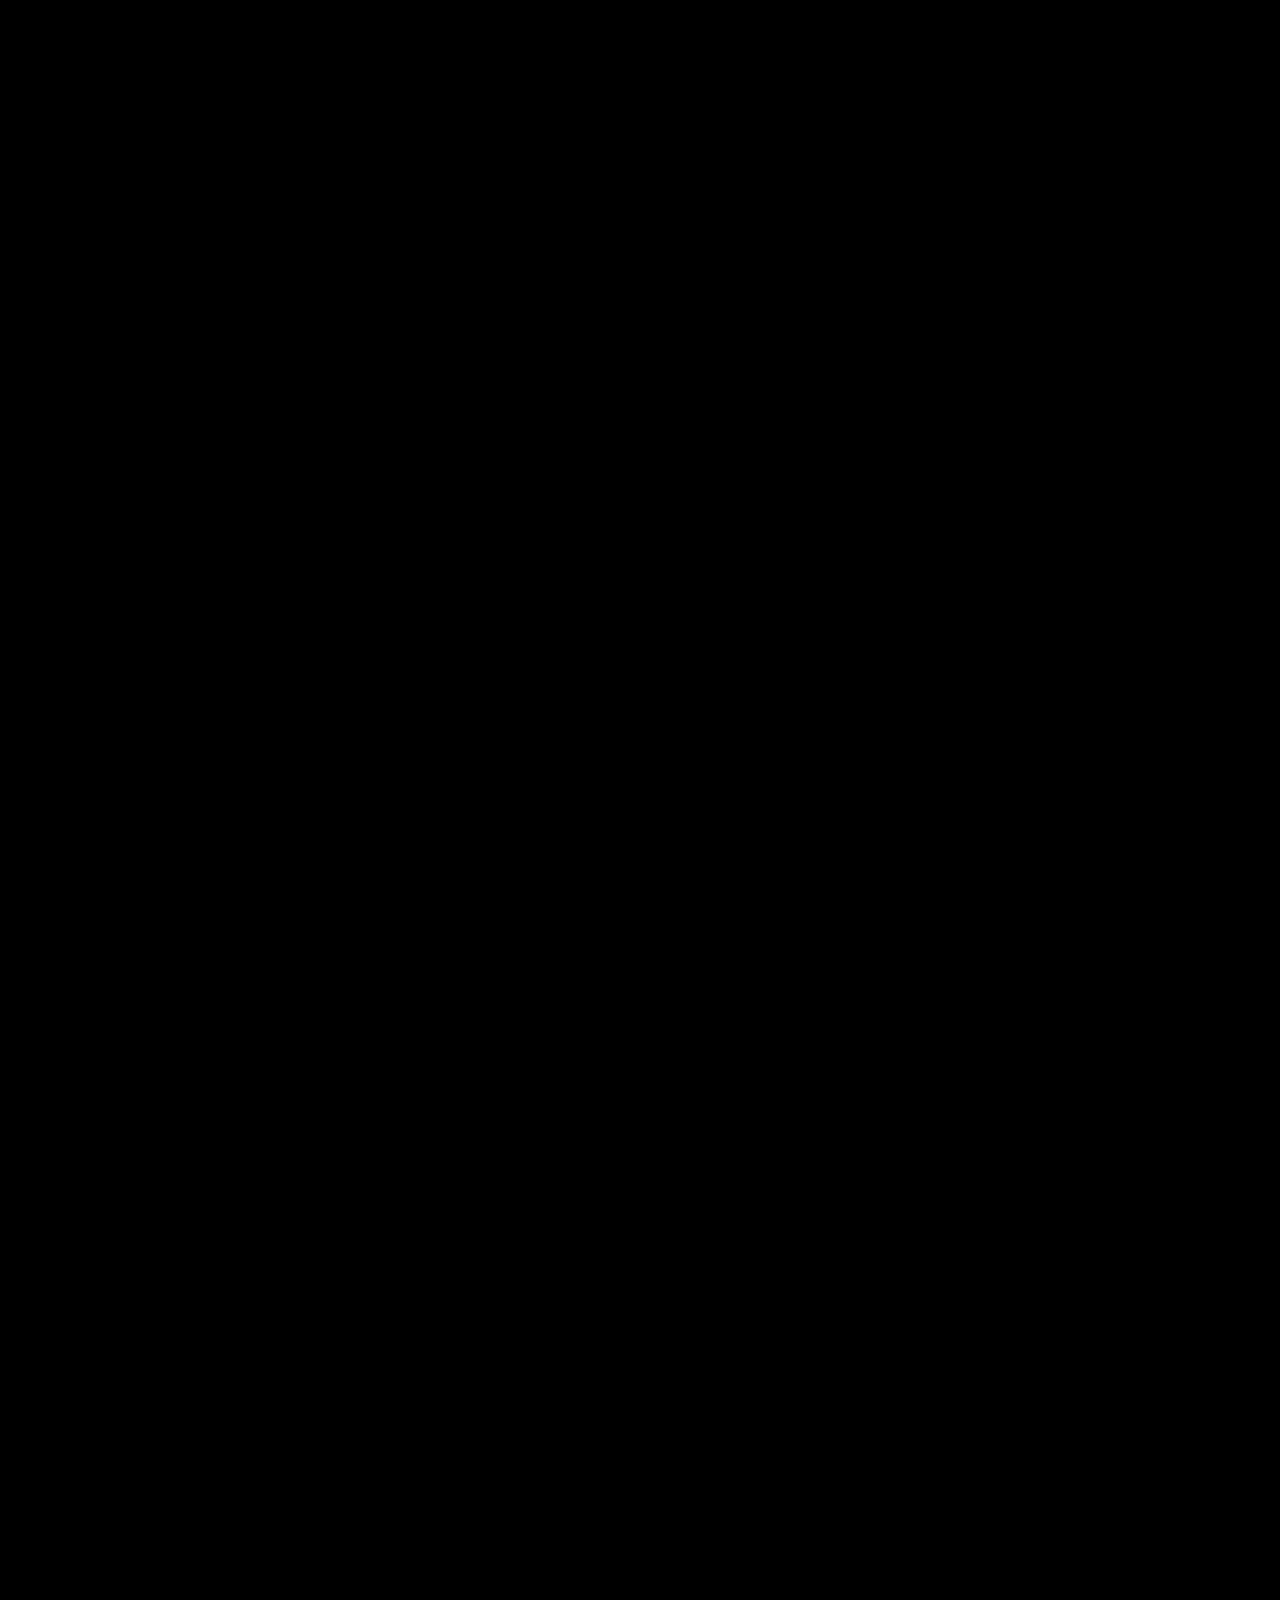
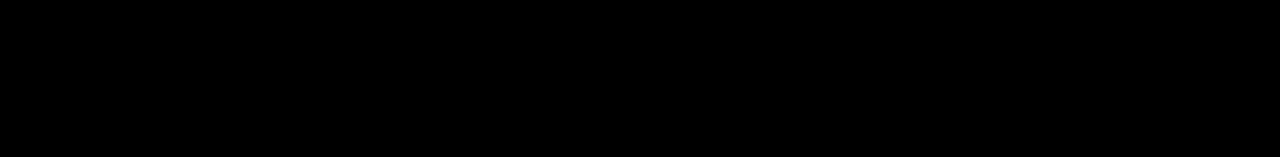
==== commit 98d83420: "added new contents and pages" ====
--- a/about_us.html
+++ b/about_us.html
@@ -16,6 +16,7 @@
 </head>
 
 <body class="link-body">
+
     <div class="container fade-up">
 
         <nav class="navbar-main fade-up">
@@ -60,16 +61,18 @@
             <a href="#">Limited</a>
         </div>
 
+
+        <h1 class="pb-2 pt-5 about-heading text-center">About Us</h1>
+
         <div class="shipping-depth">
-            <h1 class="pb-3 pt-3 about-heading">About Us</h1>
 
-            <p>Welcome to BForBan, where artistry meets elegance in every stitch. Our brand is a testament to refined luxury and effortless sophistication, designed for those who seek exclusivity and embrace the finest things in life. At BForBan, we craft more than clothing; we curate timeless masterpieces that elevate your personal style.</p>
+             <p class="pt-2">Welcome to BForBan, where artistry meets elegance in every stitch. Our brand is a testament to refined luxury and effortless sophistication, designed for those who seek exclusivity and embrace the finest things in life. At BForBan, we craft more than clothing; we curate timeless masterpieces that elevate your personal style.</p>
 
-                <p>BForBan was born from a vision of premium craftsmanship and an unwavering commitment to excellence. With each collection, we embody the spirit of modern luxury—offering impeccably tailored garments that combine contemporary design with enduring quality. From luxurious t-shirts to meticulously crafted caps, every piece is a reflection of our dedication to precision, comfort, and elegance.</p>
+                 <p class="pt-2">BForBan was born from a vision of premium craftsmanship and an unwavering commitment to excellence. With each collection, we embody the spirit of modern luxury—offering impeccably tailored garments that combine contemporary design with enduring quality. From luxurious t-shirts to meticulously crafted caps, every piece is a reflection of our dedication to precision, comfort, and elegance.</p>
                 
                 <h2>Our Vision</h2>
 
-                <p>Our vision is to redefine modern luxury by offering products that transcend fleeting trends and embody timeless sophistication. We believe that true style is built on quality, authenticity, and attainable elegance—allowing our customers to confidently express their individuality through fashion.</p>
+                 <p class="pt-2">Our vision is to redefine modern luxury by offering products that transcend fleeting trends and embody timeless sophistication. We believe that true style is built on quality, authenticity, and attainable elegance—allowing our customers to confidently express their individuality through fashion.</p>
                 
 
                 <ul class="mt-5 mb-4">
@@ -82,9 +85,9 @@
 
                 <h2>Our Commitment to You</h2>
 
-                <p>At BForBan, we are committed to providing an unparalleled experience in both product and service. From the moment you discover our collections, we ensure a seamless journey marked by exceptional service, swift delivery, and a commitment to delivering the highest standard of quality.</p>
+                 <p class="pt-2">At BForBan, we are committed to providing an unparalleled experience in both product and service. From the moment you discover our collections, we ensure a seamless journey marked by exceptional service, swift delivery, and a commitment to delivering the highest standard of quality.</p>
                 
-                <p>Our pieces are more than just fashion—they are an investment in your personal expression and a celebration of your distinct taste. With BForBan, you don’t simply wear clothing; you embody the essence of luxury and sophistication.</p>
+                 <p class="pt-2">Our pieces are more than just fashion—they are an investment in your personal expression and a celebration of your distinct taste. With BForBan, you don’t simply wear clothing; you embody the essence of luxury and sophistication.</p>
                 
                 <!-- <h2>The BForBan Experience</h2>
 
@@ -93,7 +96,7 @@
                <li> Uncompromising Quality: From the finest fabrics to bespoke tailoring, we ensure every garment is a true work of art.</li>
                 <li>Elegance for the Modern Connoisseur: Perfect for those who appreciate style that speaks volumes without saying a word.</li>
             </ul> -->
-            <p>Join the exclusive world of <a class="text-green" href="index.html">BForBan</a>, where luxury, craftsmanship, and style converge. Thank you for choosing to elevate your wardrobe with us.</p>
+             <p class="pt-2">Join the exclusive world of <a class="text-green" href="index.html">BForBan</a>, where luxury, craftsmanship, and style converge. Thank you for choosing to elevate your wardrobe with us.</p>
 
 
 
@@ -101,7 +104,7 @@
 
 
 
-        <div class="footer-section">
+        <div class="footer-section container">
             <label for="email-text">SUBSCRIBE TO OUR B4B SIGNUP:</label>
             <div class="form-control-footer">
                 <input type="email" required>
@@ -129,10 +132,10 @@
             <!-- New row for footer links centered -->
             <div class="footer-links-row">
                 <ul class="mt-5">
-                    <li><a href="#" class="footer-link-bottom">Refund Policy</a></li>
-                    <li><a href="#" class="footer-link-bottom">Terms and Service</a></li>
-                    <li><a href="#" class="footer-link-bottom">Privacy Policy</a></li>
-                    <li><a href="#" class="footer-link-bottom">Shipping Policy</a></li>
+                    <li><a href="refund_policy.html" class="footer-link-bottom">Refund Policy</a></li>
+                    <li><a href="terms_of_services.html" class="footer-link-bottom">Terms of Services</a></li>
+                    <li><a href="privacy_policy.html" class="footer-link-bottom">Privacy Policy</a></li>
+                    <li><a href="shipping_policy.html" class="footer-link-bottom">Shipping Policy</a></li>
                 </ul>
             </div>
 
--- a/css/style.css
+++ b/css/style.css
@@ -806,7 +806,7 @@
   text-align: left;
   /* Align the footer link to the left */
   width: 100%;
-  max-width: 350px;
+  max-width: 250px;
   /* Matches input field width */
 }
 
@@ -1612,7 +1612,7 @@
   /* Centers content vertically */
   text-align: center;
   /* Ensures text is centered */
-  padding: 30px 10px;
+  padding: 40px 20px;
   /* Adds padding to the section */
 }
 
@@ -1742,7 +1742,7 @@
 /* about us page css */
 
 .about-heading {
-  font-size: 2rem;
+  font-size: 3rem;
 }
 
 .shipping-depth {
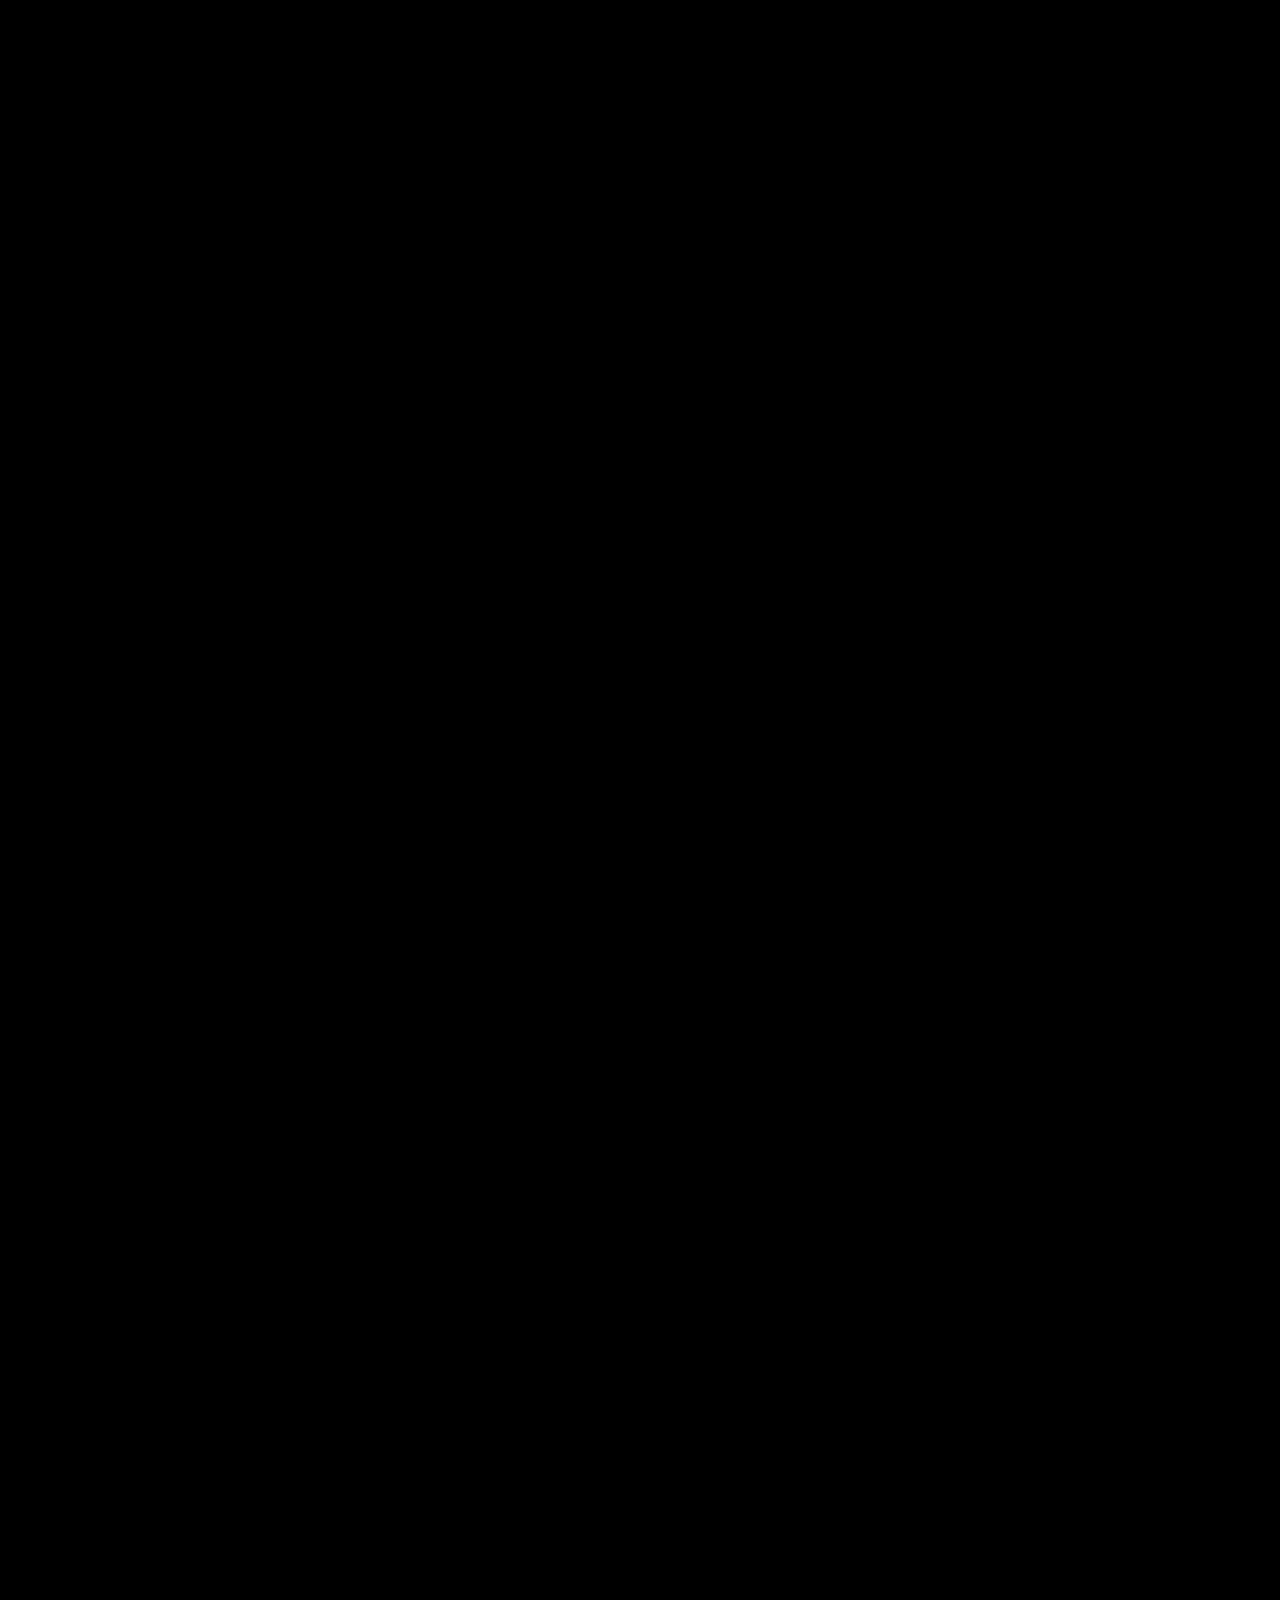
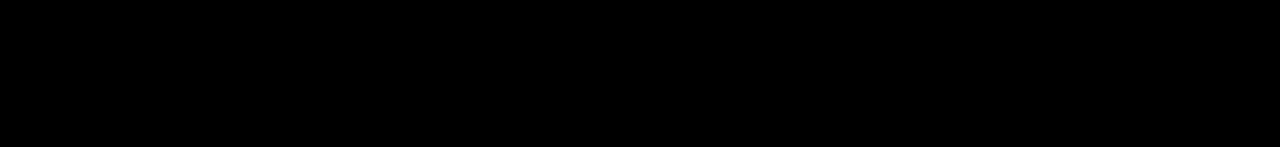
==== commit 56fddaff: "new changes in pages and css" ====
--- a/about_us.html
+++ b/about_us.html
@@ -162,7 +162,7 @@
 
 
     <script src="js/scripts.js"></script>
-    <script src="js/form.js"></script>
+    <script src="js/scripts1.js"></script>
 
     <script src="https://cdn.jsdelivr.net/npm/@popperjs/core@2.11.6/dist/umd/popper.min.js"
         integrity="sha384-oBqDVmMz4fnFO9gybBogGz+zWkRJixsnhRQZBs3mI1cE5Qihc95cJfM6HLFfM5bs"
--- a/css/style.css
+++ b/css/style.css
@@ -35,10 +35,8 @@
   width: 100%;
   height: 100%;
   object-fit: cover;
-  z-index: -1;
-  /* Ensure video stays behind content */
-  filter: brightness(0.7);
-  /* Optional: dims the video */
+  z-index: -1; /* Ensure video stays behind content */
+  filter: brightness(0.7); /* Optional: dims the video */
 }
 
 .content {
@@ -48,8 +46,7 @@
   align-items: center;
   height: 100vh;
   text-align: center;
-  z-index: 1;
-  /* Ensure content is above the video */
+  z-index: 1; /* Ensure content is above the video */
   position: relative;
 }
 
@@ -57,19 +54,15 @@
   font-size: 1em;
   font-weight: bold;
   margin-bottom: 20px;
-  animation: rotateRight 10s linear infinite;
-  /* Rightward rotation */
-}
-
-/* Define keyframes for rightward rotation (along the X-axis) */
-@keyframes rotateRight {
+  animation: rotateHorizontal 10s linear infinite; /* Horizontal rotation */
+}
+
+@keyframes rotateHorizontal {   
   from {
-    transform: rotateX(0deg);
-  }
-
+    transform: rotateY(0deg); 
+  }
   to {
-    transform: rotateX(360deg);
-    /* Complete 360-degree rotation along x-axis */
+    transform: rotateY(360deg); 
   }
 }
 
@@ -89,51 +82,60 @@
   font-weight: bold;
 }
 
-
 /* Social Media Icons */
 .social-media {
   position: fixed;
-  bottom: 60px;
-  /* Positioned near the bottom */
+  bottom: 60px; /* Positioned near the bottom */
   left: 50%;
   transform: translateX(-50%);
   display: flex;
   justify-content: center;
   gap: 20px;
-  z-index: 2;
-  /* Ensure icons are above the video */
+  z-index: 2; /* Ensure icons are above the video */
 }
 
 .social-media a {
   color: white;
-  font-size: 2em;
-  /* Adjusted size for better visibility */
+  font-size: 2em; /* Adjusted size for better visibility */
   text-decoration: none;
   transition: transform 0.3s;
 }
 
 .social-media a:hover {
-  transform: scale(1.3);
-  /* Zoom effect on hover */
+  transform: scale(1.3); /* Zoom effect on hover */
 }
 
 /* Social Media Text */
 .social-media-text {
   position: fixed;
-  bottom: 20px;
-  /* Positioned just below the icons */
+  bottom: 20px; /* Positioned just below the icons */
   left: 50%;
   transform: translateX(-50%);
-  font-size: 1.2em;
-  /* Default font size */
+  font-size: 1.2em; /* Default font size */
   color: white;
   text-align: center;
-  z-index: 2;
-  /* Ensure the text is above the video */
-}
-
-/* Media Query for Mobile Devices */
-
+  z-index: 2; /* Ensure the text is above the video */
+}
+
+/* Media Query for Mobile Devices (<= 480px) */
+@media (max-width: 480px) {
+  .logo img {
+    width: 120px; /* Reduce size for smaller devices */
+  }
+
+  .logo {
+    font-size: 0.9em; /* Shrink logo font */
+  }
+
+  .links a {
+    font-size: 0.8em; /* Shrink font size */
+  }
+
+  .social-media a {
+    font-size: 1.8em; /* Adjust icon size */
+  }
+
+}
 
 .text-shine {
   padding: 0px;
@@ -146,7 +148,7 @@
   animation-fill-mode: forwards;
   -webkit-text-size-adjust: none;
   font-weight: 600;
-  font-size: 20px;
+  font-size: 20px; /* Default font size */
   text-decoration: none;
   white-space: nowrap;
   font-family: teko;
@@ -154,49 +156,7 @@
   /* Space between the button and the text */
 }
 
-
-@-moz-keyframes shine {
-  0% {
-    background-position: 0;
-  }
-
-  60% {
-    background-position: 180px;
-  }
-
-  100% {
-    background-position: 180px;
-  }
-}
-
-@-webkit-keyframes shine {
-  0% {
-    background-position: 0;
-  }
-
-  60% {
-    background-position: 180px;
-  }
-
-  100% {
-    background-position: 180px;
-  }
-}
-
-@-o-keyframes shine {
-  0% {
-    background-position: 0;
-  }
-
-  60% {
-    background-position: 180px;
-  }
-
-  100% {
-    background-position: 180px;
-  }
-}
-
+/* Shine Animation */
 @keyframes shine {
   0% {
     background-position: 0;
@@ -210,6 +170,20 @@
     background-position: 360px;
   }
 }
+
+/* Media Query for screens <= 250px (extremely small screens) */
+@media (max-width: 250px) {
+  .text-shine {
+    font-size: 16px; /* Reduce font size for small screens */
+  }
+}
+@media (max-width: 180px) {
+  .text-shine {
+    font-size: 13px; /* Reduce font size for small screens */
+  }
+}
+
+
 
 
 /* ---------------product css----------------- */
@@ -223,7 +197,7 @@
 .fade-up {
   opacity: 0;
   transform: translateY(20px);
-  animation: fadeUpAnimation 1.5s ease-out forwards;
+  animation: fadeUpAnimation 2.5s ease-out forwards;
 }
 
 @keyframes fadeUpAnimation {
@@ -247,6 +221,7 @@
   border-bottom: 1px solid #333;
 }
 
+/* Flexbox layout for icons on left and right */
 .navbar-main .left-icons,
 .navbar-main .right-icons {
   display: flex;
@@ -254,21 +229,67 @@
   gap: 15px;
 }
 
+/* Styling for the logo container */
 .navbar-main .logo_2 {
   text-align: center;
   font-size: 1em;
   font-weight: bold;
-}
-
+  flex-grow: 1; /* Allow logo container to take available space */
+}
+
+/* Default logo styling */
 .logo_2 img {
-  width: 200px;
+  width: 200px; /* Default width of the logo */
   margin-left: 30px;
 }
 
+/* Mobile responsiveness (for screens <= 768px) */
 @media (max-width: 768px) {
   .logo_2 img {
-    width: 100px;
+    width: 100px; /* Logo size for tablets and small devices */
     margin-left: 20px;
+  }
+}
+
+/* Additional responsiveness for screens <= 480px (mobile phones) */
+@media (max-width: 480px) {
+  .logo_2 img {
+    width: 80px; /* Further reduce logo size for very small devices */
+    margin-left: 15px;
+  }
+
+  /* .navbar-main {
+    padding: 10px 15px; 
+  } */
+
+  .navbar-main .left-icons,
+  .navbar-main .right-icons {
+    gap: 10px; /* Reduce gap between icons for mobile */
+  }
+
+  .navbar-main .logo_2 {
+    font-size: 0.9em; /* Slightly reduce the font size for the logo container */
+  }
+}
+
+/* For very small screens with width <= 250px */
+@media (max-width: 250px) {
+  .logo_2 img {
+    width: 60px; /* Further reduce logo size for extremely small screens */
+    margin-left: 10px;
+  }
+
+  /* .navbar-main {
+    padding: 5px 10px; 
+  } */
+
+  .navbar-main .left-icons,
+  .navbar-main .right-icons {
+    gap: 5px; /* Reduce gap between icons */
+  }
+
+  .navbar-main .logo_2 {
+    font-size: 0.8em; /* Even smaller font size for extremely small screens */
   }
 }
 
@@ -409,16 +430,16 @@
 
 .text-shine-modal {
   padding: 0px;
-  color: #ffffff;
-  background: linear-gradient(to right, #ffffff95 0, #fff 10%, #ffffff6c 20%);
+  color: #fff;
+  background: linear-gradient(to right, #ffffff 0, #fff 10%, #e9e9e983 50%);
   background-position: 0;
   -webkit-background-clip: text;
   -webkit-text-fill-color: transparent;
-  animation: shine 3s infinite linear, move-text 10s infinite linear;
+  animation: shine 3s infinite linear;
   animation-fill-mode: forwards;
   -webkit-text-size-adjust: none;
   font-weight: 600;
-  font-size: 20px;
+  font-size: 20px; /* Default font size */
   text-decoration: none;
   white-space: nowrap;
   font-family: teko;
@@ -426,48 +447,7 @@
   /* Space between the button and the text */
 }
 
-@-moz-keyframes shine {
-  0% {
-    background-position: 0;
-  }
-
-  60% {
-    background-position: 180px;
-  }
-
-  100% {
-    background-position: 180px;
-  }
-}
-
-@-webkit-keyframes shine {
-  0% {
-    background-position: 0;
-  }
-
-  60% {
-    background-position: 180px;
-  }
-
-  100% {
-    background-position: 180px;
-  }
-}
-
-@-o-keyframes shine {
-  0% {
-    background-position: 0;
-  }
-
-  60% {
-    background-position: 180px;
-  }
-
-  100% {
-    background-position: 180px;
-  }
-}
-
+/* Shine Animation */
 @keyframes shine {
   0% {
     background-position: 0;
@@ -482,41 +462,69 @@
   }
 }
 
+@media (max-width: 280px) {
+  .text-shine-modal {
+    font-size: 14px; /* Reduce font size for small screens */
+  }
+}
+
 
 /* product-section all css */
 .product-section {
   padding: 50px 0;
 }
 
+/* Card Styling */
 .card {
   background-color: #111;
   color: #fff;
   border: 1px solid #333;
   border-radius: 5px;
-}
-
-@media (max-width: 1000px) {
-  .col-md-4 {
-    width: 50% !important;
-  }
-}
-
-@media (max-width: 600px) {
-  .col-md-4 {
-    width: 100% !important;
-  }
-  
-  .product {
-    margin-bottom: 15px;
-  }
-}
-
+  position: relative; /* Ensures hover image is placed over the default image */
+  overflow: hidden; /* Ensure hover image stays within the image area */
+}
+.card {
+  background-color: #111;
+  color: #fff;
+  border: 1px solid #333;
+  border-radius: 5px;
+  position: relative; /* Ensures hover image is placed over the default image */
+  overflow: hidden; /* Ensure hover image stays within the image area */
+}
+
+/* Default Image Styling */
 .card-img-top {
-  height: 450px;
-  object-fit: cover;
-  object-position: top;
-}
-
+  width: 100%;  /* Ensures the image stretches across the full width */
+  height: 450px; /* Fixed height to match the card image size */
+  object-fit: cover; /* Ensures image covers the entire area without stretching */
+  object-position: top; /* Aligns the image to the top */
+  transition: opacity 0.3s ease-in-out; /* Smooth transition for opacity */
+}
+
+/* Hover Image Styling (Initially hidden) */
+.card-img-hover {
+  position: absolute;
+  top: 0;
+  left: 0;
+  width: 100%;  /* Matches the default image width */
+  height: 425px; /* Matches the default image height */
+  object-fit: cover; /* Ensures image fits perfectly */
+  object-position: top; /* Ensures the hover image aligns with the default image */
+  opacity: 0; /* Initially hidden */
+  transition: opacity 0.3s ease-in-out, transform 0.3s ease-in-out; /* Smooth transition for both opacity and transform */
+}
+
+/* Show Hover Image on Hover */
+.card:hover .card-img-hover {
+  opacity: 1; /* Make the hover image visible */
+  transform: scale(1.1); /* Slight zoom-in effect */
+}
+
+.card:hover .card-img-top {
+  opacity: 0; /* Hide the default image */
+}
+
+/* Card Title & Text Styling */
 .card-img-title {
   color: #ffffff;
   font-size: 16px;
@@ -525,6 +533,103 @@
 .card-text {
   color: white;
 }
+
+/* Media Queries for responsiveness */
+/* Media Queries for responsiveness */
+@media (max-width: 1000px) {
+  .col-md-4 {
+    width: 50% !important; /* Ensure two cards in a row */
+  }
+}
+
+@media (max-width: 500px) {
+  .col-md-4 {
+    width: 50% !important; /* Two cards per row */
+    padding-top: 10px; /* Reduced top padding */
+  }
+
+  .product {
+    margin-bottom: 10px; /* Adjust bottom margin */
+  }
+
+  /* Make the card a square by setting both width and height */
+  .card {
+    width: 100% !important;  /* Set width to 100% of its container */
+    height: 100% !important; /* Set height equal to width for square shape */
+    position: relative;  /* Ensures the layout behaves properly */
+  }
+
+  /* Make the image inside the card adjust to the new square shape */
+  .card-img-top, .card-img-hover {
+    width: 100%; /* Ensure the image fills the card */
+    height: 190px;
+    object-position: center; /* Center the image inside the card */
+  }
+
+  /* Hover image should also adjust to the square shape */
+  .card-img-hover {
+    opacity: 0; /* Initially hidden */
+    transition: opacity 0.3s ease-in-out, transform 0.3s ease-in-out; /* Smooth transition */
+    position: absolute; /* Positioned on top of the default image */
+    top: 0;
+    left: 0;
+    height: 190px;
+    width: 100%;
+  }
+
+  /* Show Hover Image on Hover */
+  .card:hover .card-img-hover {
+    opacity: 1; /* Make the hover image visible */
+    transform: scale(1.1); /* Slight zoom-in effect */
+  }
+
+  /* Reduce the title and text size for small screens */
+  .card-img-title {
+    font-size: 16px;  /* Reduced title size */
+    line-height: 1.2; /* Reduce line height for better fit */
+  }
+
+  .card-text {
+    font-size: 12px;  /* Reduced text size */
+    line-height: 1.4; /* Reduce line height for better fit */
+  }
+
+  /* Adjusting spacing for smaller screens */
+  .button-wrapper {
+    font-size: 12px;  /* Adjust button text size */
+    padding: 5px;     /* Reduced padding */
+  }
+
+  /* Optional: Add some spacing between cards when in row */
+  .col-md-4 {
+    padding-left: 10px;
+    padding-right: 10px;
+  }
+}
+@media (max-width: 305px) {
+  .card-img-title {
+    font-size: 12px;  /* Further reduce title size */
+    line-height: 1.1; /* Further reduce line height */
+    margin-bottom: 5px; /* Adjust spacing */
+  }
+
+  .card-text {
+    font-size: 10px;  /* Further reduce price text size */
+    line-height: 1.2; /* Reduce line height for better fit */
+    margin-bottom: 5px; /* Adjust spacing between price and button */
+  }
+
+  .button-wrapper {
+    font-size: 10px;  /* Reduce button text size */
+  }
+
+  /* Ensure padding in card body doesn't take too much space */
+  .card-body {
+    padding: 10px;  /* Adjust padding for smaller screens */
+  }
+}
+
+
 
 .btn-custom {
   background-color: #333;
@@ -712,7 +817,7 @@
   color: #fff;
   text-align: center;
   width: 100%;
-  position: sticky;
+  
 }
 
 /* Label Style */
@@ -1354,7 +1459,7 @@
 }
 
 .btn-53 {
-  border-radius: 10px;
+  border-radius: 5px;
   box-sizing: border-box;
   display: block;
   font-weight: 900;
@@ -1373,7 +1478,7 @@
   inset: 0;
   place-content: center;
   position: absolute;
-  font-size: 18px;
+  font-size: 16px;
   transition: transform 0.2s cubic-bezier(0.87, 0, 0.13, 1);
 }
 
@@ -1439,46 +1544,27 @@
   transition-delay: 0.5s;
 }
 
+
+
 @media (max-width: 768px) {
+  .btn-53 {
+    padding: 0.4rem 2rem; /* Adjust padding on smaller devices */
+  }
+
+  .btn-53 .original,
   .btn-53 .letters {
-    font-size: 14px;
-    /* Reduce font size for mobile */
-    justify-content: center;
-    /* Ensure text stays centered */
-    flex-wrap: nowrap;
-    /* Ensure text stays in one line */
-  }
-
-  .btn-53 .letters span {
-    font-size: 14px;
-    /* Reduce letter size for mobile */
-  }
-
+    font-size: 14px; /* Adjust font size for better fit */
+  }
+}
+
+@media (max-width: 480px) {
   .btn-53 {
-    padding: 0.4rem 2rem;
-    /* Adjust padding for smaller screens */
-    min-width: 120px;
-    /* Ensure the button remains reasonably sized */
-  }
-}
-
-/* For extra small devices (250px screen width) */
-@media (max-width: 250px) {
+    padding: 0.3rem 1.5rem; /* Further reduce padding for very small screens */
+  }
+
+  .btn-53 .original,
   .btn-53 .letters {
-    font-size: 10px;
-    /* Further reduce font size on very small screens */
-  }
-
-  .btn-53 .letters span {
-    font-size: 10px;
-    /* Reduce letter size further */
-  }
-
-  .btn-53 {
-    min-width: 100px;
-    /* Ensure the button fits on very small screens */
-    padding: 0.3rem 1.5rem;
-    /* Adjust padding further to fit */
+    font-size: 12px; /* Adjust font size for small screens */
   }
 }
 
@@ -1634,18 +1720,6 @@
   /* Centers the paragraph */
 }
 
-/* Mobile responsiveness for smaller screens */
-@media (max-width: 768px) {
-  .shipping-depth h1 {
-    font-size: 1.5rem;
-    /* Adjust heading size for smaller screens */
-  }
-
-  .shipping-depth p {
-    font-size: 0.95rem;
-    /* Adjust paragraph font size for better readability */
-  }
-}
 
 /* Extra small devices */
 @media (max-width: 480px) {
@@ -1660,6 +1734,32 @@
   }
 }
 
+.shipping-days {
+  font-size: 1.25rem; /* Default font size */
+}
+
+/* Responsive Styles */
+@media (max-width: 768px) {
+  .shipping-depth h1 {
+    font-size: 1.5rem;
+  }
+
+  .shipping-depth {
+      text-align: center; /* Center the text for better alignment on mobile */
+  }
+
+  .shipping-days {
+      font-size: 1rem; /* Reduce font size for smaller screens */
+      white-space: nowrap; /* Prevent the text from wrapping */
+  }
+
+  /* Optional: Adjust the paragraph text for smaller screens */
+  .shipping-depth p {
+      font-size: 0.875rem; /* Reduce paragraph font size */
+      line-height: 1.5; /* Adjust line height for better readability */
+  }
+}
+
 
 
 
@@ -1667,29 +1767,25 @@
 
 /* collections page css */
 
-.card-body {
-  display: flex;
-  flex-direction: column;
-  justify-content: center;
-  /* Centers content vertically */
-  align-items: center;
-  /* Centers content horizontally */
-  padding-top: 20px;
-  padding-bottom: 10px;
-  /* Adjust this height based on your design */
+.card-collection {
+  background-color: #111;
+  color: #fff;
+  border-radius: 5px;
   position: relative;
-  /* To position arrows absolutely */
-}
+  overflow: hidden;
+}
+
+
 
 /* Button container styling */
 .container-collection {
   display: flex;
   position: relative;
-  /* To ensure the arrows are positioned relative to this container */
   align-items: center;
-  /* Centers the button horizontally */
   justify-content: center;
-  /* Centers the button in the middle */
+  padding-top: 10px;
+  width: 100%;  /* Ensures container takes up full width */
+  text-align: center;  /* Center text in mobile view */
 }
 
 /* Button styling */
@@ -1705,12 +1801,16 @@
   transition: all .3s ease;
   position: relative;
   text-decoration-line: none;
-  /* Position the button relative to allow for arrow positioning */
-}
-
+  white-space: nowrap; /* Prevents text from wrapping */
+  display: inline-flex;  /* Ensures the button stays in one row */
+  align-items: center;
+  justify-content: center;
+}
 
 /* Arrow styling */
-
+.button-collection i {
+  margin-left: 8px;
+}
 
 .button-collection:hover {
   letter-spacing: 2px;
@@ -1736,23 +1836,47 @@
   text-decoration: none;
 }
 
+/* Mobile-responsive: Ensures button is on a single row */
+@media (max-width: 600px) {
+  .container-collection {
+    flex-direction: row;  /* Ensures the button and any other elements stay in a row */
+    justify-content: center;
+    padding: 10px 0;
+  }
+
+  .button-collection {
+    font-size: 16px;  /* Slightly smaller font size */
+    padding: .5em 1em;  /* Adjust padding */
+  }
+}
+
+
 
 
 
 /* about us page css */
 
+
 .about-heading {
-  font-size: 3rem;
+  font-size: 2.5rem; /* Default font size for larger screens */
+}
+
+/* Responsive Styles for mobile */
+@media (max-width: 768px) {
+  .about-heading {
+      font-size: 1.8rem; /* Reduce font size for mobile screens */
+  }
+}
+@media (max-width: 350px) {
+  .about-heading {
+      font-size: 1.2rem; /* Reduce font size for mobile screens */
+  }
 }
 
 .shipping-depth {
   display: flex;
   flex-direction: column;
-  align-items: center;
-  /* Centers content horizontally */
-  justify-content: center;
-  /* Centers content vertically */
-  text-align: center;
+
   /* Ensures text is centered */
   padding: 40px 20px;
   /* Adds padding to the section */
@@ -1774,7 +1898,6 @@
 .shipping-depth ul {
   padding-left: 0;
   /* Remove any left padding */
-  text-align: center;
   /* Align text to the left */
 }
 
@@ -1800,7 +1923,8 @@
   margin-top: 20px;
   font-weight: bold;
   text-align: left;
-  padding-left: 20px;
+  /* padding-left: 20px; */
+  text-align: center;
   /* Indent h2 */
 }
 
@@ -1814,7 +1938,7 @@
   .shipping-depth p {
     font-size: 0.95rem;
     /* Adjust paragraph font size for better readability */
-    padding-left: 15px;
+    /* padding-left: 15px; */
     /* Slightly reduce the padding for smaller screens */
   }
 
@@ -1827,7 +1951,7 @@
   .shipping-depth {
     max-width: 90%;
     /* Make the width more fluid for mobile */
-    padding: 20px;
+    /* padding: 20px; */
   }
 
   .shipping-depth ul li {
@@ -1838,7 +1962,7 @@
   .shipping-depth h2 {
     font-size: 1.3rem;
     /* Adjust h2 size */
-    padding-left: 10px;
+    /* padding-left: 10px; */
     /* Reduce indentation */
   }
 }
@@ -1856,7 +1980,7 @@
   }
 
   .shipping-depth ul {
-    padding-left: 10px;
+    /* padding-left: 10px; */
     /* Further reduce the padding */
   }
 
@@ -1864,7 +1988,7 @@
   .shipping-depth {
     max-width: 95%;
     /* Almost full-width */
-    padding: 15px;
+    /* padding: 15px; */
   }
 
   .shipping-depth ul li {
@@ -1878,3 +2002,30 @@
   }
 }
 
+
+
+.contact-send-btn {
+  padding: 12px 30px;
+  /* Make the button a bit smaller */
+  font-size: 16px;
+  background-color: #0000005a;
+  color: #fff;
+  border: 1px solid white;
+  border-radius: 4px;
+  cursor: pointer;
+  width: auto;
+  /* Make the button width auto (no 100% width) */
+  transition: background-color 0.3s ease;
+  margin: 0 auto;
+  /* Centers the button */
+}
+
+.contact-send-btn:hover {
+  background-color: white;
+  color: black;
+}
+
+
+
+
+/* product_description css */
